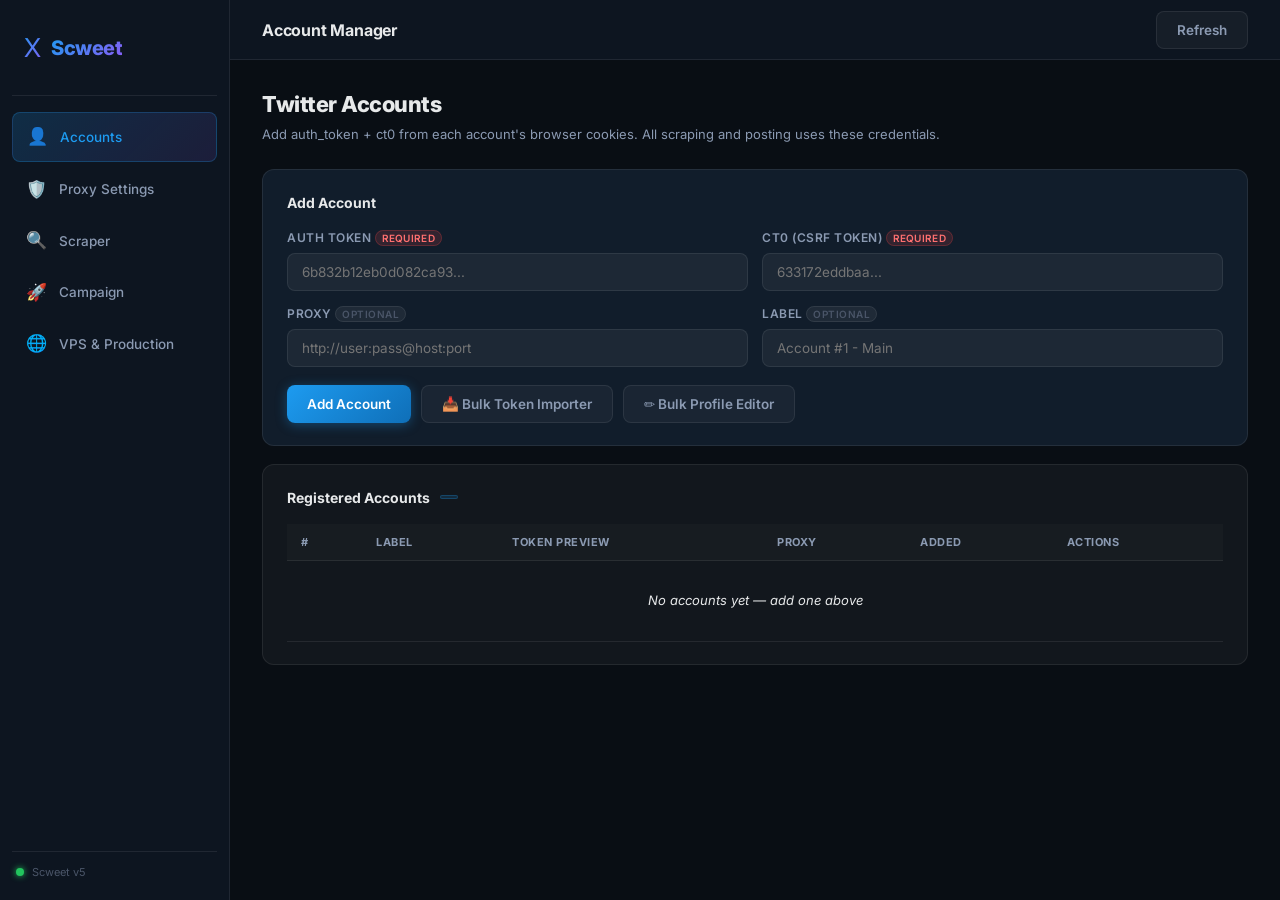
==== dashboard/templates/index.html @ 2660c849 "Add Delete All Jobs button in Recent Scraping Jobs Database card" ====
<!DOCTYPE html>
<html lang="en">

<head>
  <meta charset="UTF-8" />
  <meta name="viewport" content="width=device-width, initial-scale=1.0" />
  <title>Scweet Dashboard</title>
  <meta name="description"
    content="Scweet dashboard for scraping Twitter followers and running automated posting campaigns." />
  <link rel="preconnect" href="https://fonts.googleapis.com" />
  <link href="https://fonts.googleapis.com/css2?family=Inter:wght@300;400;500;600;700;800&display=swap"
    rel="stylesheet" />
  <link rel="stylesheet" href="/static/css/style.css?v=3" />
</head>

<body>

  <!-- SIDEBAR -->
  <nav class="sidebar" id="sidebar">
    <div class="sidebar-logo">
      <span class="logo-icon">X</span>
      <span class="logo-text">Scweet</span>
    </div>
    <ul class="nav-list">
      <li class="nav-item active" data-tab="accounts" onclick="switchTab('accounts',this)">
        <span class="nav-icon">&#128100;</span><span class="nav-label">Accounts</span>
      </li>
      <li class="nav-item" data-tab="proxy" onclick="switchTab('proxy',this)">
        <span class="nav-icon">🛡️</span><span class="nav-label">Proxy Settings</span>
      </li>
      <li class="nav-item" data-tab="scraper" onclick="switchTab('scraper',this)">
        <span class="nav-icon">&#128269;</span><span class="nav-label">Scraper</span>
      </li>
      <li class="nav-item" data-tab="campaign" onclick="switchTab('campaign',this)">
        <span class="nav-icon">&#128640;</span><span class="nav-label">Campaign</span>
      </li>
      <li class="nav-item" data-tab="vps" onclick="switchTab('vps',this)">
        <span class="nav-icon">🌐</span><span class="nav-label">VPS &amp; Production</span>
      </li>
    </ul>
    <div class="sidebar-footer">
      <div class="status-dot"></div>
      <span class="sidebar-version">Scweet v5</span>
    </div>
  </nav>

  <!-- MAIN CONTENT -->
  <main class="main-content">

    <header class="top-bar">
      <div class="top-bar-title" id="tabTitle">Account Manager</div>
      <div class="top-bar-actions">
        <button class="btn btn-ghost" onclick="refreshCurrentTab()">Refresh</button>
      </div>
    </header>

    <!-- ======= TAB: ACCOUNTS ======= -->
    <section class="tab-panel active" id="tab-accounts">
      <div class="panel-header">
        <h2>Twitter Accounts</h2>
        <p class="panel-sub">Add auth_token + ct0 from each account's browser cookies. All scraping and posting uses
          these credentials.</p>
      </div>

      <div class="card card-form">
        <div class="card-title">Add Account</div>
        <div class="form-grid form-grid-2">
          <div class="form-group">
            <label>Auth Token <span class="badge-required">required</span></label>
            <input type="password" id="inp-auth-token" placeholder="6b832b12eb0d082ca93..." autocomplete="off" />
          </div>
          <div class="form-group">
            <label>ct0 (CSRF Token) <span class="badge-required">required</span></label>
            <input type="password" id="inp-ct0" placeholder="633172eddbaa..." autocomplete="off" />
          </div>
          <div class="form-group">
            <label>Proxy <span class="badge-optional">optional</span></label>
            <input type="text" id="inp-proxy" placeholder="http://user:pass@host:port" />
          </div>
          <div class="form-group">
            <label>Label <span class="badge-optional">optional</span></label>
            <input type="text" id="inp-label" placeholder="Account #1 - Main" />
          </div>
        </div>
        <div class="form-actions" style="display:flex;gap:10px;">
          <button class="btn btn-primary" onclick="addAccount()">Add Account</button>
          <button class="btn btn-ghost" onclick="openBulkImportModal()">📥 Bulk Token Importer</button>
          <button class="btn btn-ghost" onclick="openBulkEditModal()">✏️ Bulk Profile Editor</button>
        </div>
      </div>

      <div class="card">
        <div class="card-title">Registered Accounts <span class="counter" id="accounts-count">0</span></div>
        <div class="table-wrap">
          <table class="data-table" id="accounts-table">
            <thead>
              <tr>
                <th>#</th>
                <th>Label</th>
                <th>Token Preview</th>
                <th>Proxy</th>
                <th>Added</th>
                <th>Actions</th>
              </tr>
            </thead>
            <tbody id="accounts-tbody">
              <tr>
                <td colspan="6" class="empty-row">No accounts yet</td>
              </tr>
            </tbody>
          </table>
        </div>
      </div>
    </section>

    <!-- ======= TAB: PROXY SETTINGS ======= -->
    <section class="tab-panel" id="tab-proxy">
      <div class="panel-header">
        <h2>Proxy & BetaSocks Settings</h2>
        <p class="panel-sub">Manage your BetaSocks account credentials, set daily proxy limits, and test proxy
          connectivity.</p>
      </div>

      <div class="card card-form">
        <div class="card-title">🛡️ BetaSocks.com Account Credentials</div>
        <div class="form-grid form-grid-2">
          <div class="form-group">
            <label>BetaSocks Account Email <span class="badge-required">required</span></label>
            <input type="email" id="px-email" placeholder="mentlinda38@gmail.com" />
          </div>
          <div class="form-group">
            <label>BetaSocks Password <span class="badge-required">required</span></label>
            <input type="password" id="px-password" placeholder="••••••••" />
          </div>
          <div class="form-group">
            <label>Daily Max Proxy Fetch Limit</label>
            <input type="number" id="px-daily-limit" value="50" min="1" max="1000" />
            <p class="field-hint">Max fresh proxies allowed to be drawn from BetaSocks per 24 hours.</p>
          </div>
          <div class="form-group">
            <label>Today's Proxy Usage</label>
            <div
              style="font-size:16px;font-weight:700;color:var(--primary);padding:10px;background:var(--bg-tertiary);border-radius:6px;"
              id="px-usage-display">
              Fetched 0 / 50 proxies today
            </div>
          </div>
        </div>
        <div class="form-actions" style="display:flex;gap:10px;flex-wrap:wrap;">
          <button class="btn btn-primary" onclick="saveProxySettings()">💾 Save Settings</button>
          <button class="btn btn-ghost" onclick="testBetaSocksConnection()">⚡ Test BetaSocks Connection</button>
          <button class="btn btn-ghost" onclick="fetchBetaSocksProxiesNow()">🔄 Fetch Fresh USA Proxies</button>
          <button class="btn btn-ghost" style="color:var(--text-muted);" onclick="resetProxyDailyCount()">🔄 Reset Today Counter</button>
        </div>
      </div>
    </section>

    <!-- ======= TAB: SCRAPER ======= -->
    <section class="tab-panel" id="tab-scraper">
      <div class="panel-header">
        <h2>Scraper</h2>
        <p class="panel-sub">Scrape followers, search tweets, or fetch profile timelines. Results are saved as CSV
          files.</p>
      </div>

      <div class="campaign-grid">
        <div class="campaign-col">
          <div class="sub-tabs">
            <button class="sub-tab active" onclick="switchSubTab('scraper','followers',this)">Followers</button>
            <button class="sub-tab" onclick="switchSubTab('scraper','search',this)">Search</button>
            <button class="sub-tab" onclick="switchSubTab('scraper','profile',this)">Profile Timeline</button>
          </div>

          <!-- Followers -->
          <div class="sub-panel active" id="scraper-followers">
            <div class="card card-form">
              <div class="card-title">Followers Scraper</div>
              <div class="form-grid form-grid-2">
                <div class="form-group span-2">
                  <label>Scrape Target Type <span class="badge-required">required</span></label>
                  <select id="f-target-type" onchange="toggleScraperTargetType(this.value)">
                    <option value="followers" selected>👤 Followers of Target Profile(s)</option>
                    <option value="tweet_commenters">💬 Commenters / Replies of a Specific Tweet (URL or ID)</option>
                    <option value="target_tweets_commenters">🔥 Commenters on Target Profile's Recent/Top Tweets</option>
                  </select>
                </div>
                <div class="form-group span-2" id="group-scraper-target-input">
                  <label id="lbl-scraper-target-input">Target Profile(s) <span
                      class="badge-required">required</span></label>
                  <input type="text" id="f-targets" placeholder="elonmusk, OpenAI, nasa (comma-separated)" />
                  <p class="field-hint" id="hint-scraper-target-input">Comma-separated usernames. Streamingly scrapes
                    followers without saving CSV files on disk.</p>
                </div>
                <div class="form-group">
                  <label>Limit</label>
                  <input type="number" id="f-limit" value="100" min="1" max="10000" />
                </div>
                <div class="form-group">
                  <label>Follower Count Range (Consumers vs Influencers)</label>
                  <div style="display:flex;gap:8px;align-items:center;">
                    <input type="number" id="f-min-followers" value="0" min="0" placeholder="Min (0)" />
                    <span>to</span>
                    <input type="number" id="f-max-followers" value="1000" min="0" placeholder="Max (1000)" />
                  </div>
                  <p class="field-hint">Defaults: 0 to 1,000 followers (filters out influencers &amp; celebrities)</p>
                </div>
                <div class="form-group span-2">
                  <label>Target Country Filter <span class="badge-optional">optional</span></label>
                  <select id="f-country" onchange="addCountryChip('f')">
                    <option value="" selected>➕ Select a Country to add to filter...</option>
                    <option value="Australia">🇦🇺 Australia</option>
                    <option value="Belgium">🇧🇪 Belgium</option>
                    <option value="Canada">🇨🇦 Canada</option>
                    <option value="Finland">🇫🇮 Finland</option>
                    <option value="France">🇫🇷 France</option>
                    <option value="Germany">🇩🇪 Germany</option>
                    <option value="Netherlands">🇳🇱 Netherlands</option>
                    <option value="New Zealand">🇳🇿 New Zealand</option>
                    <option value="Norway">🇳🇴 Norway</option>
                    <option value="United Kingdom">🇬🇧 United Kingdom</option>
                    <option value="United States">🇺🇸 United States</option>
                  </select>
                  <div style="display:flex;gap:6px;margin-top:8px;">
                    <input type="text" id="f-custom-country" placeholder="Or type a specific target country (e.g. Canada, Germany, Japan)..."
                      style="flex:1;font-size:13px;" onkeydown="if(event.key==='Enter'){event.preventDefault();addCustomCountryChip('f');}" />
                    <button type="button" class="btn btn-sm btn-secondary" onclick="addCustomCountryChip('f')" style="white-space:nowrap;padding:6px 12px;font-size:12px;">+ Add Country</button>
                  </div>
                  <div id="f-country-tags" class="country-tags-container"
                    style="display:flex;flex-wrap:wrap;gap:6px;margin-top:8px;"></div>
                  <p class="field-hint">Choose from the dropdown or type custom countries above. Click ✕ on any country badge to remove it. Leave empty for All Countries.</p>
                </div>
                <div class="form-group span-2">
                  <div style="display:flex;justify-content:space-between;align-items:center;margin-bottom:6px;">
                    <label style="margin:0;">Accounts to use <span id="f-accounts-badge"
                        style="font-size:12px;font-weight:600;margin-left:6px;"></span></label>
                    <div style="display:flex;gap:6px;">
                      <button type="button" class="btn btn-sm btn-ghost" style="padding:2px 8px;font-size:11px;"
                        onclick="selectAllAccounts('f-accounts', true)">Select All</button>
                      <button type="button" class="btn btn-sm btn-ghost" style="padding:2px 8px;font-size:11px;"
                        onclick="selectAllAccounts('f-accounts', false)">Deselect All</button>
                    </div>
                  </div>
                  <select id="f-accounts" multiple class="multi-select"></select>
                </div>
              </div>
              <div class="form-actions">
                <button class="btn btn-primary" onclick="startScrape('followers')">Start Scraping</button>
              </div>
            </div>
          </div>

          <!-- Search -->
          <div class="sub-panel" id="scraper-search">
            <div class="card card-form">
              <div class="card-title">Tweet Search</div>
              <div class="form-grid form-grid-2">
                <div class="form-group span-2">
                  <label>Search Query</label>
                  <input type="text" id="s-query" placeholder="bitcoin crypto OR ethereum..." />
                </div>
                <div class="form-group">
                  <label>From Users</label>
                  <input type="text" id="s-from-users" placeholder="elonmusk, OpenAI" />
                </div>
                <div class="form-group">
                  <label>Language</label>
                  <input type="text" id="s-lang" placeholder="en" />
                </div>
                <div class="form-group">
                  <label>Since (YYYY-MM-DD)</label>
                  <input type="date" id="s-since" />
                </div>
                <div class="form-group">
                  <label>Until (YYYY-MM-DD)</label>
                  <input type="date" id="s-until" />
                </div>
                <div class="form-group">
                  <label>Min Likes</label>
                  <input type="number" id="s-min-likes" placeholder="0" min="0" />
                </div>
                <div class="form-group">
                  <label>Min Retweets</label>
                  <input type="number" id="s-min-rt" placeholder="0" min="0" />
                </div>
                <div class="form-group">
                  <label>Display Type</label>
                  <select id="s-display">
                    <option value="Top">Top</option>
                    <option value="Latest">Latest</option>
                  </select>
                </div>
                <div class="form-group">
                  <label>Limit</label>
                  <input type="number" id="s-limit" value="100" min="1" max="5000" />
                </div>
                <div class="form-group">
                  <label>Has Images</label>
                  <select id="s-has-images">
                    <option value="">Any</option>
                    <option value="true">Yes</option>
                  </select>
                </div>
                <div class="form-group">
                  <div style="display:flex;justify-content:space-between;align-items:center;margin-bottom:6px;">
                    <label style="margin:0;">Accounts to use <span id="s-accounts-badge"
                        style="font-size:12px;font-weight:600;margin-left:6px;"></span></label>
                    <div style="display:flex;gap:6px;">
                      <button type="button" class="btn btn-sm btn-ghost" style="padding:2px 8px;font-size:11px;"
                        onclick="selectAllAccounts('s-accounts', true)">Select All</button>
                      <button type="button" class="btn btn-sm btn-ghost" style="padding:2px 8px;font-size:11px;"
                        onclick="selectAllAccounts('s-accounts', false)">Deselect All</button>
                    </div>
                  </div>
                  <select id="s-accounts" multiple class="multi-select"></select>
                </div>
              </div>
              <div class="form-actions">
                <button class="btn btn-primary" onclick="startScrape('search')">Start Search</button>
              </div>
            </div>
          </div>

          <!-- Profile Timeline -->
          <div class="sub-panel" id="scraper-profile">
            <div class="card card-form">
              <div class="card-title">Profile Timeline</div>
              <div class="form-grid form-grid-2">
                <div class="form-group span-2">
                  <label>Profiles <span class="badge-required">required</span></label>
                  <input type="text" id="p-targets" placeholder="elonmusk, OpenAI" />
                </div>
                <div class="form-group">
                  <label>Limit</label>
                  <input type="number" id="p-limit" value="100" min="1" />
                </div>
                <div class="form-group span-2">
                  <div style="display:flex;justify-content:space-between;align-items:center;margin-bottom:6px;">
                    <label style="margin:0;">Accounts to use <span id="p-accounts-badge"
                        style="font-size:12px;font-weight:600;margin-left:6px;"></span></label>
                    <div style="display:flex;gap:6px;">
                      <button type="button" class="btn btn-sm btn-ghost" style="padding:2px 8px;font-size:11px;"
                        onclick="selectAllAccounts('p-accounts', true)">Select All</button>
                      <button type="button" class="btn btn-sm btn-ghost" style="padding:2px 8px;font-size:11px;"
                        onclick="selectAllAccounts('p-accounts', false)">Deselect All</button>
                    </div>
                  </div>
                  <select id="p-accounts" multiple class="multi-select"></select>
                </div>
              </div>
              <div class="form-actions">
                <button class="btn btn-primary" onclick="startScrape('profile')">Fetch Tweets</button>
              </div>
            </div>
          </div>
        </div>

        <!-- Right Column: Live Scraping Feed -->
        <div class="campaign-col" style="display:flex;flex-direction:column;gap:16px;">
          <div class="card card-live" id="card-scraper-live">
            <div class="card-title">Live Scraping Feed
              <span class="campaign-status-pill" id="scraper-status-pill" data-s="idle">idle</span>
            </div>
            <div class="campaign-stats">
              <div class="stat-box"><div class="stat-num" id="stat-scrape-count">--</div><div class="stat-label">Items Scraped</div></div>
              <div class="stat-box"><div class="stat-num" id="stat-scrape-matched">--</div><div class="stat-label">Matched / Filtered</div></div>
              <div class="stat-box"><div class="stat-num" id="stat-scrape-type" style="font-size:16px;line-height:26px;">--</div><div class="stat-label">Scraper Mode</div></div>
            </div>
            <div class="log-panel" id="scraper-live-log" style="min-height:240px;max-height:420px;">
              <div class="log-entry log-info">No active scraping job running. Configure parameters on the left and click "Start Scraping" to monitor live scraping logs.</div>
            </div>
            <div class="form-actions" style="margin-top:12px;gap:8px;display:flex;flex-wrap:wrap;">
              <button class="btn btn-ghost" onclick="copyScraperLogs()">📋 Copy Logs</button>
              <button class="btn btn-primary" id="scraper-download-btn" style="display:none;" onclick="downloadJob()">⬇ Download CSV</button>
              <button class="btn btn-ghost" onclick="clearScraperFeed()">🗑 Clear Feed</button>
            </div>
          </div>
        </div>
      </div><!-- /campaign-grid -->

      <!-- Recent Scraping Jobs Database -->
      <div class="card" style="margin-top:24px;">
        <div style="display:flex;justify-content:space-between;align-items:center;margin-bottom:16px;">
          <div>
            <div class="card-title" style="margin:0;">📊 Recent Scraping Jobs Database</div>
            <p class="field-hint" style="margin-top:4px;">All completed and active scraping jobs. Download CSV results directly or inspect logs.</p>
          </div>
          <div style="display:flex;gap:8px;align-items:center;">
            <button class="btn btn-sm btn-ghost" onclick="loadScraperJobsTable()">🔄 Refresh</button>
            <button class="btn btn-sm btn-danger" onclick="deleteAllJobs()">🗑️ Delete All Jobs</button>
          </div>
        </div>
        <div class="table-wrap">
          <table class="data-table" id="scraper-jobs-table">
            <thead>
              <tr>
                <th>#</th>
                <th>Job Type</th>
                <th>Status</th>
                <th>Target / Query</th>
                <th>Result CSV File</th>
                <th>Created</th>
                <th>Actions</th>
              </tr>
            </thead>
            <tbody id="scraper-jobs-tbody">
              <tr>
                <td colspan="7" class="empty-row">Loading scraping jobs...</td>
              </tr>
            </tbody>
          </table>
        </div>
      </div>
    </section>

    <!-- ======= TAB: CAMPAIGN ======= -->
    <section class="tab-panel" id="tab-campaign">
      <div class="panel-header">
        <h2>Post Campaign</h2>
        <p class="panel-sub">Configure auto-posting: post with a Twitter List (with dynamic image banner) OR a Normal
          Post (with uploaded image media).</p>
      </div>

      <div class="campaign-grid">
        <div class="campaign-col">

          <!-- STEP 1: Tweet card template -->
          <div class="card card-step" id="step-1-card-container">
            <div class="step-badge">1</div>
            <div class="card-title">Tweet Card Image Template</div>
            <p class="card-desc">Enter the tweet details below. The image is generated locally (no internet needed) and
              used as the list banner or post attachment.</p>
            <div class="form-grid form-grid-2">
              <div class="form-group">
                <label>Display Name <span class="badge-required">required for Card</span></label>
                <input type="text" id="c-display-name" placeholder="Elon Musk" />
              </div>
              <div class="form-group">
                <label>Username <span class="badge-required">required for Card</span></label>
                <div class="input-row">
                  <span class="input-prefix">@</span>
                  <input type="text" id="c-username" placeholder="elonmusk" />
                </div>
              </div>
              <div class="form-group span-2">
                <label>Profile Picture (Avatar Image) <span class="badge-optional">optional</span></label>
                <input type="file" id="c-avatar-file" accept="image/*" />
                <p class="field-hint">Upload an avatar picture (e.g. rocket image for Elon Musk). If blank, an initial
                  letter icon is used.</p>
              </div>
              <div class="form-group span-2">
                <label>Tweet Body Text <span class="badge-required">required for Card</span></label>
                <textarea id="c-body-text" rows="3"
                  placeholder="Hello {taggings}, SpaceX has committed to using Nvidia GPUs exclusively because they are the best"></textarea>
                <p class="field-hint">Use <code>{taggings}</code> to place the tagged handles inside the card image
                  text.</p>
              </div>
              <div class="form-group">
                <label>Timestamp <span class="badge-optional">optional</span></label>
                <input type="text" id="c-timestamp" placeholder="3:51 PM - 8/4/26" />
              </div>
              <div class="form-group">
                <label>Verified Badge</label>
                <select id="c-verified">
                  <option value="true">Yes (blue checkmark)</option>
                  <option value="false">No</option>
                </select>
              </div>
              <div class="form-group">
                <label>Likes <span class="badge-optional">optional</span></label>
                <input type="text" id="c-likes" placeholder="54K" />
              </div>
              <div class="form-group">
                <label>Retweets <span class="badge-optional">optional</span></label>
                <input type="text" id="c-retweets" placeholder="4.2K" />
              </div>
              <div class="form-group">
                <label>Replies <span class="badge-optional">optional</span></label>
                <input type="text" id="c-replies" placeholder="2.8K" />
              </div>
              <div class="form-group">
                <label>Views <span class="badge-optional">optional</span></label>
                <input type="text" id="c-views" placeholder="3M" />
              </div>
            </div>
            <div class="form-actions">
              <button class="btn btn-secondary" onclick="generateCardImage()">Preview Card</button>
            </div>
            <div id="image-preview-wrap" style="display:none;margin-top:16px;">
              <img id="image-preview" class="image-preview-img" src="" alt="Tweet card preview" />
            </div>
          </div>

          <!-- STEP 2: Campaign Posting Mode & List/Normal Media Settings -->
          <div class="card card-step">
            <div class="step-badge">2</div>
            <div class="card-title">Campaign Type &amp; Media Settings</div>
            <div class="form-grid form-grid-2">
              <div class="form-group span-2">
                <label>Campaign Posting Mode &amp; Image Strategy <span class="badge-required">required</span></label>
                <select id="c-posting-mode" onchange="togglePostingMode(this.value)">
                  <option value="list_card" selected>📋 List Post — Update List Profile Picture with Generated Image per
                    post (integrates {taggings})</option>
                  <option value="normal_card">🖼 Normal Post — Attach Generated Card Image per post (integrates
                    {taggings}, no Twitter List)</option>
                  <option value="normal_custom">🖼 Normal Post — Attach Uploaded Custom Image (uploaded file below, no
                    Twitter List)</option>
                  <option value="normal_text">📝 Normal Post — Text Only (direct tweet, no image, no Twitter List)
                  </option>
                </select>
              </div>

              <div class="form-group span-2" id="group-normal-image" style="display:none;">
                <label>Normal Post Media Image <span class="badge-optional">optional</span></label>
                <input type="file" id="c-normal-media-file" accept="image/*" />
                <p class="field-hint">Upload an image file to attach directly to normal posts when mode is set to Custom
                  Image.</p>
              </div>

              <div class="form-group span-2 group-list-field">
                <label>List Name</label>
                <input type="text" id="c-list-name" value="Official Notice" maxlength="25" />
              </div>
              <div class="form-group span-2 group-list-field">
                <label>List Description</label>
                <input type="text" id="c-list-desc" placeholder="Official announcements" maxlength="100" />
              </div>
            </div>
          </div>

          <!-- STEP 3: Posting message -->
          <div class="card card-step">
            <div class="step-badge">3</div>
            <div class="card-title">Post Message Template</div>
            <p class="card-desc">Use <code>{taggings}</code> where the tagged handles appear. In List mode, the list URL
              is appended automatically.</p>
            <div class="form-grid form-grid-1">
              <div class="form-group">
                <label>Tweet Template <span class="badge-required">required</span></label>
                <textarea id="c-post-template" rows="3"
                  placeholder="Hello {taggings}, you have been selected. Visit xcoin.com to receive your exclusive access."></textarea>
                <div class="char-counter" id="template-counter">0 / 240</div>
              </div>
              <div class="form-group">
                <label>Tags per Post (1-5)</label>
                <input type="range" id="c-tags-per-post" min="1" max="5" value="3"
                  oninput="document.getElementById('tags-per-post-val').textContent=this.value" />
                <span class="range-val" id="tags-per-post-val">3</span>
              </div>
            </div>
          </div>

          <!-- STEP 4: Timing -->
          <div class="card card-step">
            <div class="step-badge">4</div>
            <div class="card-title">Posting Interval (Safety)</div>
            <p class="card-desc">Random delay between posts to minimise ban risk. Recommended: 8-20 min.</p>
            <div class="form-grid form-grid-2">
              <div class="form-group">
                <label>Min Delay (minutes)</label>
                <input type="number" id="c-min-delay" value="8" min="2" max="60" />
              </div>
              <div class="form-group">
                <label>Max Delay (minutes)</label>
                <input type="number" id="c-max-delay" value="20" min="5" max="120" />
              </div>
              <div class="form-group">
                <label>Max Posts / Account / Day</label>
                <input type="number" id="c-max-posts" value="30" min="1" max="100" />
              </div>
              <div class="form-group">
                <label>Account Cooldown Duration (minutes)</label>
                <input type="number" id="c-cooldown-mins" value="30" min="1" max="1440" />
                <p class="field-hint">Pause time for an account before retrying if a post fails (default: 30 mins)</p>
              </div>
            </div>
          </div>

          <!-- STEP 5: Accounts + Source Profiles -->
          <div class="card card-step">
            <div class="step-badge">5</div>
            <div class="card-title">Accounts &amp; Target Selection</div>
            <div class="form-grid form-grid-1">
              <div class="form-group">
                <div style="display:flex;justify-content:space-between;align-items:center;margin-bottom:6px;">
                  <label style="margin:0;">Posting Accounts <span class="badge-required">required</span> <span
                      id="c-accounts-badge" style="font-size:12px;font-weight:600;margin-left:6px;"></span></label>
                  <div style="display:flex;gap:6px;">
                    <button type="button" class="btn btn-sm btn-ghost" style="padding:2px 8px;font-size:11px;"
                      onclick="selectAllAccounts('c-accounts', true)">Select All</button>
                    <button type="button" class="btn btn-sm btn-ghost" style="padding:2px 8px;font-size:11px;"
                      onclick="selectAllAccounts('c-accounts', false)">Deselect All</button>
                  </div>
                </div>
                <select id="c-accounts" multiple class="multi-select"></select>
                <p class="field-hint">Click "Select All" above or hold Ctrl/Cmd to choose multiple accounts. All
                  selected accounts post in each round before the interval delay.</p>
              </div>
              <div class="form-group">
                <label>Target Type <span class="badge-required">required</span></label>
                <select id="c-target-type" onchange="toggleTargetType(this.value)">
                  <option value="followers" selected>👤 Followers of Profile(s)</option>
                  <option value="tweet_commenters">💬 Commenters / Replies of a Specific Tweet (URL or ID)</option>
                  <option value="target_tweets_commenters">🔥 Commenters on Target Profile's Recent/Top Tweets</option>
                  <option value="csv_list">📁 Upload CSV of Handles (No scraping, direct tagging)</option>
                </select>
              </div>
              <div class="form-group" id="group-target-input">
                <label id="lbl-target-input">Source Profiles to Scrape From <span
                    class="badge-required">required</span></label>
                <input type="text" id="c-source-profiles" placeholder="elonmusk, OpenAI, nasa" />
                <p class="field-hint" id="hint-target-input">Comma-separated usernames. Streamingly scrapes followers
                  without saving CSV files on disk.</p>
              </div>
              <div class="form-group" id="group-c-csv-upload" style="display:none;">
                <label>Upload Handles CSV <span class="badge-required">required</span></label>
                <div class="dropzone" id="c-csv-dropzone" onclick="document.getElementById('c-csv-file').click()">
                  <div class="dropzone-icon">📁</div>
                  <div class="dropzone-title">Drop your CSV file here or click to browse</div>
                  <div class="dropzone-sub">Accepts CSV with username, user_screen_name, or handle column</div>
                </div>
                <input type="file" id="c-csv-file" accept=".csv" style="display:none;" onchange="handleCsvUpload(event, 'c')">
                <div id="c-csv-status" style="margin-top:8px;font-size:12px;font-weight:600;display:none;"></div>
              </div>
              <div class="form-group" id="group-c-follower-range">
                <label>Follower Count Range (Target Consumers)</label>
                <div style="display:flex;gap:8px;align-items:center;">
                  <input type="number" id="c-min-followers" value="0" min="0" placeholder="Min (0)" />
                  <span>to</span>
                  <input type="number" id="c-max-followers" value="1000" min="0" placeholder="Max (1000)" />
                </div>
                <p class="field-hint">Defaults: 0 to 1,000 followers (filters out influencers & celebrities)</p>
              </div>
              <div class="form-group span-2" id="group-c-country-filter">
                <label>Target Country Filter <span class="badge-optional">optional</span></label>
                <select id="c-country" onchange="addCountryChip('c')">
                  <option value="" selected>➕ Select a Country to add to filter...</option>
                  <option value="Afghanistan">🇦🇫 Afghanistan</option>
                  <option value="Albania">🇦🇱 Albania</option>
                  <option value="Algeria">🇩🇿 Algeria</option>
                  <option value="Andorra">🇦🇩 Andorra</option>
                  <option value="Angola">🇦🇴 Angola</option>
                  <option value="Antigua and Barbuda">🇦🇬 Antigua and Barbuda</option>
                  <option value="Argentina">🇦🇷 Argentina</option>
                  <option value="Armenia">🇦🇲 Armenia</option>
                  <option value="Australia">🇦🇺 Australia</option>
                  <option value="Austria">🇦🇹 Austria</option>
                  <option value="Azerbaijan">🇦🇿 Azerbaijan</option>
                  <option value="Bahamas">🇧🇸 Bahamas</option>
                  <option value="Bahrain">🇧🇭 Bahrain</option>
                  <option value="Bangladesh">🇧🇩 Bangladesh</option>
                  <option value="Barbados">🇧🇧 Barbados</option>
                  <option value="Belarus">🇧🇾 Belarus</option>
                  <option value="Belgium">🇧🇪 Belgium</option>
                  <option value="Belize">🇧🇿 Belize</option>
                  <option value="Benin">🇧🇯 Benin</option>
                  <option value="Bhutan">🇧🇹 Bhutan</option>
                  <option value="Bolivia">🇧🇴 Bolivia</option>
                  <option value="Bosnia and Herzegovina">🇧🇦 Bosnia and Herzegovina</option>
                  <option value="Botswana">🇧🇼 Botswana</option>
                  <option value="Brazil">🇧🇷 Brazil</option>
                  <option value="Brunei">🇧🇳 Brunei</option>
                  <option value="Bulgaria">🇧🇬 Bulgaria</option>
                  <option value="Burkina Faso">🇧🇫 Burkina Faso</option>
                  <option value="Burundi">🇧🇮 Burundi</option>
                  <option value="Cabo Verde">🇨🇻 Cabo Verde</option>
                  <option value="Cambodia">🇰🇭 Cambodia</option>
                  <option value="Cameroon">🇨🇲 Cameroon</option>
                  <option value="Canada">🇨🇦 Canada</option>
                  <option value="Central African Republic">🇨🇫 Central African Republic</option>
                  <option value="Chad">🇹🇩 Chad</option>
                  <option value="Chile">🇨🇱 Chile</option>
                  <option value="China">🇨🇳 China</option>
                  <option value="Colombia">🇨🇴 Colombia</option>
                  <option value="Comoros">🇰🇲 Comoros</option>
                  <option value="Congo">🇨🇬 Congo</option>
                  <option value="Costa Rica">🇨🇷 Costa Rica</option>
                  <option value="Croatia">🇭🇷 Croatia</option>
                  <option value="Cuba">🇨🇺 Cuba</option>
                  <option value="Cyprus">🇨🇾 Cyprus</option>
                  <option value="Czech Republic">🇨🇿 Czech Republic</option>
                  <option value="Denmark">🇩🇰 Denmark</option>
                  <option value="Djibouti">🇩🇯 Djibouti</option>
                  <option value="Dominican Republic">🇩🇴 Dominican Republic</option>
                  <option value="Ecuador">🇪🇨 Ecuador</option>
                  <option value="Egypt">🇪🇬 Egypt</option>
                  <option value="El Salvador">🇸🇻 El Salvador</option>
                  <option value="Equatorial Guinea">🇬🇶 Equatorial Guinea</option>
                  <option value="Eritrea">🇪🇷 Eritrea</option>
                  <option value="Estonia">🇪🇪 Estonia</option>
                  <option value="Eswatini">🇸🇿 Eswatini</option>
                  <option value="Ethiopia">🇪🇹 Ethiopia</option>
                  <option value="Fiji">🇫🇯 Fiji</option>
                  <option value="Finland">🇫🇮 Finland</option>
                  <option value="France">🇫🇷 France</option>
                  <option value="Gabon">🇬🇦 Gabon</option>
                  <option value="Gambia">🇬🇲 Gambia</option>
                  <option value="Georgia">🇬🇪 Georgia</option>
                  <option value="Germany">🇩🇪 Germany</option>
                  <option value="Ghana">🇬🇭 Ghana</option>
                  <option value="Greece">🇬🇷 Greece</option>
                  <option value="Guatemala">🇬🇹 Guatemala</option>
                  <option value="Guinea">🇬🇳 Guinea</option>
                  <option value="Guinea-Bissau">🇬🇼 Guinea-Bissau</option>
                  <option value="Guyana">🇬🇾 Guyana</option>
                  <option value="Haiti">🇭🇹 Haiti</option>
                  <option value="Honduras">🇭🇳 Honduras</option>
                  <option value="Hungary">🇭🇺 Hungary</option>
                  <option value="Iceland">🇮🇸 Iceland</option>
                  <option value="India">🇮🇳 India</option>
                  <option value="Indonesia">🇮🇩 Indonesia</option>
                  <option value="Iran">🇮🇷 Iran</option>
                  <option value="Iraq">🇮🇶 Iraq</option>
                  <option value="Ireland">🇮🇪 Ireland</option>
                  <option value="Israel">🇮🇱 Israel</option>
                  <option value="Italy">🇮🇹 Italy</option>
                  <option value="Jamaica">🇯🇲 Jamaica</option>
                  <option value="Japan">🇯🇵 Japan</option>
                  <option value="Jordan">🇯🇴 Jordan</option>
                  <option value="Kazakhstan">🇰🇿 Kazakhstan</option>
                  <option value="Kenya">🇰🇪 Kenya</option>
                  <option value="Kuwait">🇰🇼 Kuwait</option>
                  <option value="Kyrgyzstan">🇰🇬 Kyrgyzstan</option>
                  <option value="Laos">🇱🇦 Laos</option>
                  <option value="Latvia">🇱🇻 Latvia</option>
                  <option value="Lebanon">🇱🇧 Lebanon</option>
                  <option value="Lesotho">🇱🇸 Lesotho</option>
                  <option value="Liberia">🇱🇷 Liberia</option>
                  <option value="Libya">🇱🇾 Libya</option>
                  <option value="Liechtenstein">🇱🇮 Liechtenstein</option>
                  <option value="Lithuania">🇱🇹 Lithuania</option>
                  <option value="Luxembourg">🇱🇺 Luxembourg</option>
                  <option value="Madagascar">🇲🇬 Madagascar</option>
                  <option value="Malawi">🇲🇼 Malawi</option>
                  <option value="Malaysia">🇲🇾 Malaysia</option>
                  <option value="Maldives">🇲🇻 Maldives</option>
                  <option value="Mali">🇲🇱 Mali</option>
                  <option value="Malta">🇲🇹 Malta</option>
                  <option value="Mauritania">🇲🇷 Mauritania</option>
                  <option value="Mauritius">🇲🇺 Mauritius</option>
                  <option value="Mexico">🇲🇽 Mexico</option>
                  <option value="Moldova">🇲🇩 Moldova</option>
                  <option value="Monaco">🇲🇨 Monaco</option>
                  <option value="Mongolia">🇲🇳 Mongolia</option>
                  <option value="Montenegro">🇲🇪 Montenegro</option>
                  <option value="Morocco">🇲🇦 Morocco</option>
                  <option value="Mozambique">🇲🇿 Mozambique</option>
                  <option value="Myanmar">🇲🇲 Myanmar</option>
                  <option value="Namibia">🇳🇦 Namibia</option>
                  <option value="Nepal">🇳🇵 Nepal</option>
                  <option value="Netherlands">🇳🇱 Netherlands</option>
                  <option value="New Zealand">🇳🇿 New Zealand</option>
                  <option value="Nicaragua">🇳🇮 Nicaragua</option>
                  <option value="Niger">🇳🇪 Niger</option>
                  <option value="Nigeria">🇳🇬 Nigeria</option>
                  <option value="North Korea">🇰🇵 North Korea</option>
                  <option value="North Macedonia">🇲🇰 North Macedonia</option>
                  <option value="Norway">🇳🇴 Norway</option>
                  <option value="Oman">🇴🇲 Oman</option>
                  <option value="Pakistan">🇵🇰 Pakistan</option>
                  <option value="Panama">🇵🇦 Panama</option>
                  <option value="Papua New Guinea">🇵🇬 Papua New Guinea</option>
                  <option value="Paraguay">🇵🇾 Paraguay</option>
                  <option value="Peru">🇵🇪 Peru</option>
                  <option value="Philippines">🇵🇭 Philippines</option>
                  <option value="Poland">🇵🇱 Poland</option>
                  <option value="Portugal">🇵🇹 Portugal</option>
                  <option value="Qatar">🇶🇦 Qatar</option>
                  <option value="Romania">🇷🇴 Romania</option>
                  <option value="Russia">🇷🇺 Russia</option>
                  <option value="Rwanda">🇷🇼 Rwanda</option>
                  <option value="Saudi Arabia">🇸🇦 Saudi Arabia</option>
                  <option value="Senegal">🇸🇳 Senegal</option>
                  <option value="Serbia">🇷🇸 Serbia</option>
                  <option value="Sierra Leone">🇸🇱 Sierra Leone</option>
                  <option value="Singapore">🇸🇬 Singapore</option>
                  <option value="Slovakia">🇸🇰 Slovakia</option>
                  <option value="Slovenia">🇸🇮 Slovenia</option>
                  <option value="Somalia">🇸🇴 Somalia</option>
                  <option value="South Africa">🇿🇦 South Africa</option>
                  <option value="South Korea">🇰🇷 South Korea</option>
                  <option value="South Sudan">🇸🇸 South Sudan</option>
                  <option value="Spain">🇪🇸 Spain</option>
                  <option value="Sri Lanka">🇱🇰 Sri Lanka</option>
                  <option value="Sudan">🇸🇩 Sudan</option>
                  <option value="Suriname">🇸🇷 Suriname</option>
                  <option value="Sweden">🇸🇪 Sweden</option>
                  <option value="Switzerland">🇨🇭 Switzerland</option>
                  <option value="Syria">🇸🇾 Syria</option>
                  <option value="Taiwan">🇹🇼 Taiwan</option>
                  <option value="Tajikistan">🇹🇯 Tajikistan</option>
                  <option value="Tanzania">🇹🇿 Tanzania</option>
                  <option value="Thailand">🇹🇭 Thailand</option>
                  <option value="Timor-Leste">🇹🇱 Timor-Leste</option>
                  <option value="Togo">🇹🇬 Togo</option>
                  <option value="Trinidad and Tobago">🇹🇹 Trinidad and Tobago</option>
                  <option value="Tunisia">🇹🇳 Tunisia</option>
                  <option value="Turkey">🇹🇷 Turkey</option>
                  <option value="Turkmenistan">🇹🇲 Turkmenistan</option>
                  <option value="Uganda">🇺🇬 Uganda</option>
                  <option value="Ukraine">🇺🇦 Ukraine</option>
                  <option value="United Arab Emirates">🇦🇪 United Arab Emirates</option>
                  <option value="United Kingdom">🇬🇧 United Kingdom</option>
                  <option value="United States">🇺🇸 United States</option>
                  <option value="Uruguay">🇺🇾 Uruguay</option>
                  <option value="Uzbekistan">🇺🇿 Uzbekistan</option>
                  <option value="Venezuela">🇻🇪 Venezuela</option>
                  <option value="Vietnam">🇻🇳 Vietnam</option>
                  <option value="Yemen">🇾🇪 Yemen</option>
                  <option value="Zambia">🇿🇲 Zambia</option>
                  <option value="Zimbabwe">🇿🇼 Zimbabwe</option>
                </select>
                <div style="display:flex;gap:6px;margin-top:8px;">
                  <input type="text" id="c-custom-country" placeholder="Or type a specific target country (e.g. Canada, Germany, Japan)..."
                    style="flex:1;font-size:13px;" onkeydown="if(event.key==='Enter'){event.preventDefault();addCustomCountryChip('c');}" />
                  <button type="button" class="btn btn-sm btn-secondary" onclick="addCustomCountryChip('c')" style="white-space:nowrap;padding:6px 12px;font-size:12px;">+ Add Country</button>
                </div>
                <div id="c-country-tags" class="country-tags-container"
                  style="display:flex;flex-wrap:wrap;gap:6px;margin-top:8px;"></div>
                <p class="field-hint">Choose from the dropdown or type custom countries above. Click ✕ on any country badge to remove it. Leave empty for All Countries.</p>
              </div>
              <div class="form-group">
                <label>Campaign Execution Mode <span class="badge-required">required</span></label>
                <select id="c-execution-mode">
                  <option value="vps" selected>🌐 24/7 Cloud Engine (Cloud execution — PC can be closed/turned off)
                  </option>
                </select>
                <p class="field-hint">Campaigns run continuously on the cloud server 24/7 so you can close your browser
                  or laptop and rest.</p>
              </div>
              <div class="form-group">
                <label>Campaign Name</label>
                <input type="text" id="c-name" placeholder="Campaign #1" />
              </div>
            </div>
            <div class="form-actions">
              <button class="btn btn-success" onclick="startCampaign()">Launch Campaign</button>
            </div>
          </div>

        </div><!-- /campaign-col -->

        <!-- Right column: Dynamic Live Feed Cards Stack (Max 3 active) -->
        <div class="campaign-col" id="live-campaign-feeds-col" style="display:flex;flex-direction:column;gap:16px;">
          <!-- Dynamically rendered active campaign feed cards -->
        </div><!-- /campaign-col -->

      </div><!-- /campaign-grid -->

      <!-- Standalone Campaign Tag Database Section -->
      <div class="card" style="margin-top:24px;">
        <div class="card-title">📊 Campaign Tag Database</div>
        <p class="card-desc" style="font-size:13px;color:var(--text-3);margin:0 0 12px;">Each campaign tracks which
          users it has already tagged so they are never tagged again. You can clear this history to restart tagging from
          scratch or delete campaigns.</p>
        <div id="campaign-db-list"></div>
      </div>
    </section>

    <!-- ======= TAB: VPS & PRODUCTION ======= -->
    <section class="tab-panel" id="tab-vps">
      <div class="panel-header">
        <h2>VPS &amp; Production Deployment</h2>
        <p class="panel-sub">Run campaigns 24/7 in the cloud without keeping your local PC open, and prepare your app
          for production with a custom domain.</p>
      </div>

      <!-- Node Status Card -->
      <div class="card card-form">
        <div class="card-title">🌐 Server Node &amp; Health Monitor</div>
        <div class="form-grid form-grid-2" id="vps-node-details">
          <div class="form-group">
            <label>Node Environment</label>
            <input type="text" id="vps-node-type" readonly value="Loading..." />
          </div>
          <div class="form-group">
            <label>Database Backend</label>
            <input type="text" id="vps-db-backend" readonly value="Loading..." />
          </div>
          <div class="form-group">
            <label>Server Hostname</label>
            <input type="text" id="vps-hostname" readonly value="Loading..." />
          </div>
          <div class="form-group">
            <label>Operating System</label>
            <input type="text" id="vps-os" readonly value="Loading..." />
          </div>
          <div class="form-group">
            <label>Python Environment</label>
            <input type="text" id="vps-python" readonly value="Loading..." />
          </div>
          <div class="form-group">
            <label>Active Background Campaigns</label>
            <input type="text" id="vps-active-camps" readonly value="0" />
          </div>
        </div>
        <div class="form-actions" style="margin-top:12px;">
          <button class="btn btn-primary" onclick="loadVpsStatus()">↺ Refresh Server Status</button>
        </div>
    </section>

  </main>

  <!-- EDIT ACCOUNT MODAL -->
  <div id="editAccountModal" class="modal-backdrop"
    style="display:none;position:fixed;top:0;left:0;width:100%;height:100%;background:rgba(0,0,0,0.7);z-index:9999;overflow-y:auto;padding:20px;">
    <div class="modal-content card"
      style="max-width:550px;margin:50px auto;background:var(--bg-card);border:1px solid var(--border);border-radius:12px;padding:24px;">
      <div
        style="display:flex;justify-content:space-between;align-items:center;margin-bottom:16px;border-bottom:1px solid var(--border);padding-bottom:12px;">
        <h3 style="margin:0;">✏️ Edit Account Credentials &amp; Proxy</h3>
        <button class="btn btn-sm btn-ghost" onclick="closeEditAccountModal()" style="font-size:16px;">✕</button>
      </div>
      <input type="hidden" id="edit-acc-id" />
      <div class="form-grid form-grid-2">
        <div class="form-group span-2">
          <label>Account Label <span class="badge-optional">optional</span></label>
          <input type="text" id="edit-acc-label" placeholder="Account #1 - Main" />
        </div>
        <div class="form-group span-2">
          <label>Auth Token <span class="badge-required">required</span></label>
          <input type="password" id="edit-acc-auth-token" placeholder="6b832b12eb0d082ca93..." autocomplete="off" />
        </div>
        <div class="form-group span-2">
          <label>ct0 (CSRF Token) <span class="badge-required">required</span></label>
          <input type="password" id="edit-acc-ct0" placeholder="633172eddbaa..." autocomplete="off" />
        </div>
        <div class="form-group span-2">
          <label>Proxy URL <span class="badge-optional">optional</span></label>
          <input type="text" id="edit-acc-proxy" placeholder="http://user:pass@host:port or host:port:user:pass" />
          <p class="field-hint">Format: <code>http://user:pass@host:port</code> or <code>host:port:user:pass</code>.
            Leave empty to use VPS IP directly.</p>
        </div>
      </div>
      <div class="form-actions" style="margin-top:20px;display:flex;justify-content:flex-end;gap:10px;">
        <button class="btn btn-ghost" onclick="closeEditAccountModal()">Cancel</button>
        <button class="btn btn-primary" onclick="saveAccountEdit()">Save Changes</button>
      </div>
    </div>
  </div>

  <!-- EDIT CAMPAIGN MODAL -->
  <div id="editCampaignModal" class="modal-backdrop"
    style="display:none;position:fixed;top:0;left:0;width:100%;height:100%;background:rgba(0,0,0,0.7);z-index:9999;overflow-y:auto;padding:20px;">
    <div class="modal-content card"
      style="max-width:700px;margin:30px auto;background:var(--bg-card);border:1px solid var(--border);border-radius:12px;padding:24px;">
      <div
        style="display:flex;justify-content:space-between;align-items:center;margin-bottom:16px;border-bottom:1px solid var(--border);padding-bottom:12px;">
        <h3 style="margin:0;">✏ Edit Campaign Details</h3>
        <button class="btn btn-sm btn-ghost modal-close" onclick="closeEditCampaignModal()" style="font-size:16px;">✕</button>
      </div>
      <div class="form-grid form-grid-2">
        <div class="form-group span-2">
          <label>Campaign Name</label>
          <input type="text" id="edit-c-name" />
        </div>
        <div class="form-group span-2">
          <label>Campaign Posting Mode &amp; Image Strategy</label>
          <select id="edit-c-posting-mode" onchange="toggleEditPostingMode(this.value)">
            <option value="list_card">📋 List Post — Update List Profile Picture with Generated Image per post
              (integrates {taggings})</option>
            <option value="normal_card">🖼 Normal Post — Attach Generated Card Image per post (integrates {taggings}, no
              Twitter List)</option>
            <option value="normal_custom">🖼 Normal Post — Attach Uploaded Custom Image (no Twitter List)</option>
            <option value="normal_text">📝 Normal Post — Text Only (direct tweet, no image, no Twitter List)</option>
          </select>
        </div>
        <div class="form-group span-2">
          <label>Target Type</label>
          <select id="edit-c-target-type" onchange="toggleEditTargetType(this.value)">
            <option value="followers">👤 Followers of Profile(s)</option>
            <option value="tweet_commenters">💬 Commenters / Replies of a Specific Tweet (URL or ID)</option>
            <option value="target_tweets_commenters">🔥 Commenters on Target Profile's Recent/Top Tweets</option>
            <option value="csv_list">📁 Upload CSV of Handles (No scraping, direct tagging)</option>
          </select>
        </div>
        <div class="form-group span-2" id="group-edit-target-input">
          <label id="lbl-edit-target-input">Source Profile(s) to Scrape From</label>
          <input type="text" id="edit-c-source-profiles" placeholder="elonmusk, OpenAI" />
          <p class="field-hint" id="hint-edit-target-input">Comma-separated usernames.</p>
        </div>
        <div class="form-group span-2" id="group-edit-c-csv-upload" style="display:none;">
          <label>Upload Handles CSV</label>
          <div class="dropzone" id="edit-c-csv-dropzone" onclick="document.getElementById('edit-c-csv-file').click()">
            <div class="dropzone-icon">📁</div>
            <div class="dropzone-title">Drop your CSV file here or click to browse</div>
            <div class="dropzone-sub">Accepts CSV with username, user_screen_name, or handle column</div>
          </div>
          <input type="file" id="edit-c-csv-file" accept=".csv" style="display:none;" onchange="handleCsvUpload(event, 'edit-c')">
          <div id="edit-c-csv-status" style="margin-top:8px;font-size:12px;font-weight:600;display:none;"></div>
        </div>
        <div class="form-group span-2" id="group-edit-c-follower-range">
          <label>Follower Count Range (Consumers vs Influencers)</label>
          <div style="display:flex;gap:8px;align-items:center;">
            <input type="number" id="edit-c-min-followers" value="0" min="0" placeholder="Min" />
            <span>to</span>
            <input type="number" id="edit-c-max-followers" value="1000" min="0" placeholder="Max" />
          </div>
        </div>
        <div class="form-group span-2" id="group-edit-c-country-filter">
          <label>Target Country Filter</label>
          <select id="edit-c-country" onchange="addCountryChip('edit-c')">
            <option value="" selected>➕ Select a Country to add to filter...</option>
            <option value="Afghanistan">🇦🇫 Afghanistan</option>
            <option value="Albania">🇦🇱 Albania</option>
            <option value="Algeria">🇩🇿 Algeria</option>
            <option value="Andorra">🇦🇩 Andorra</option>
            <option value="Angola">🇦🇴 Angola</option>
            <option value="Antigua and Barbuda">🇦🇬 Antigua and Barbuda</option>
            <option value="Argentina">🇦🇷 Argentina</option>
            <option value="Armenia">🇦🇲 Armenia</option>
            <option value="Australia">🇦🇺 Australia</option>
            <option value="Austria">🇦🇹 Austria</option>
            <option value="Azerbaijan">🇦🇿 Azerbaijan</option>
            <option value="Bahamas">🇧🇸 Bahamas</option>
            <option value="Bahrain">🇧🇭 Bahrain</option>
            <option value="Bangladesh">🇧🇩 Bangladesh</option>
            <option value="Barbados">🇧🇧 Barbados</option>
            <option value="Belarus">🇧🇾 Belarus</option>
            <option value="Belgium">🇧🇪 Belgium</option>
            <option value="Belize">🇧🇿 Belize</option>
            <option value="Benin">🇧🇯 Benin</option>
            <option value="Bhutan">🇧🇹 Bhutan</option>
            <option value="Bolivia">🇧🇴 Bolivia</option>
            <option value="Bosnia and Herzegovina">🇧🇦 Bosnia and Herzegovina</option>
            <option value="Botswana">🇧🇼 Botswana</option>
            <option value="Brazil">🇧🇷 Brazil</option>
            <option value="Brunei">🇧🇳 Brunei</option>
            <option value="Bulgaria">🇧🇬 Bulgaria</option>
            <option value="Burkina Faso">🇧🇫 Burkina Faso</option>
            <option value="Burundi">🇧🇮 Burundi</option>
            <option value="Cabo Verde">🇨🇻 Cabo Verde</option>
            <option value="Cambodia">🇰🇭 Cambodia</option>
            <option value="Cameroon">🇨🇲 Cameroon</option>
            <option value="Canada">🇨🇦 Canada</option>
            <option value="Central African Republic">🇨🇫 Central African Republic</option>
            <option value="Chad">🇹🇩 Chad</option>
            <option value="Chile">🇨🇱 Chile</option>
            <option value="China">🇨🇳 China</option>
            <option value="Colombia">🇨🇴 Colombia</option>
            <option value="Comoros">🇰🇲 Comoros</option>
            <option value="Congo">🇨🇬 Congo</option>
            <option value="Costa Rica">🇨🇷 Costa Rica</option>
            <option value="Croatia">🇭🇷 Croatia</option>
            <option value="Cuba">🇨🇺 Cuba</option>
            <option value="Cyprus">🇨🇾 Cyprus</option>
            <option value="Czech Republic">🇨🇿 Czech Republic</option>
            <option value="Denmark">🇩🇰 Denmark</option>
            <option value="Djibouti">🇩🇯 Djibouti</option>
            <option value="Dominican Republic">🇩🇴 Dominican Republic</option>
            <option value="Ecuador">🇪🇨 Ecuador</option>
            <option value="Egypt">🇪🇬 Egypt</option>
            <option value="El Salvador">🇸🇻 El Salvador</option>
            <option value="Equatorial Guinea">🇬🇶 Equatorial Guinea</option>
            <option value="Eritrea">🇪🇷 Eritrea</option>
            <option value="Estonia">🇪🇪 Estonia</option>
            <option value="Eswatini">🇸🇿 Eswatini</option>
            <option value="Ethiopia">🇪🇹 Ethiopia</option>
            <option value="Fiji">🇫🇯 Fiji</option>
            <option value="Finland">🇫🇮 Finland</option>
            <option value="France">🇫🇷 France</option>
            <option value="Gabon">🇬🇦 Gabon</option>
            <option value="Gambia">🇬🇲 Gambia</option>
            <option value="Georgia">🇬🇪 Georgia</option>
            <option value="Germany">🇩🇪 Germany</option>
            <option value="Ghana">🇬🇭 Ghana</option>
            <option value="Greece">🇬🇷 Greece</option>
            <option value="Guatemala">🇬🇹 Guatemala</option>
            <option value="Guinea">🇬🇳 Guinea</option>
            <option value="Guinea-Bissau">🇬🇼 Guinea-Bissau</option>
            <option value="Guyana">🇬🇾 Guyana</option>
            <option value="Haiti">🇭🇹 Haiti</option>
            <option value="Honduras">🇭🇳 Honduras</option>
            <option value="Hungary">🇭🇺 Hungary</option>
            <option value="Iceland">🇮🇸 Iceland</option>
            <option value="India">🇮🇳 India</option>
            <option value="Indonesia">🇮🇩 Indonesia</option>
            <option value="Iran">🇮🇷 Iran</option>
            <option value="Iraq">🇮🇶 Iraq</option>
            <option value="Ireland">🇮🇪 Ireland</option>
            <option value="Israel">🇮🇱 Israel</option>
            <option value="Italy">🇮🇹 Italy</option>
            <option value="Jamaica">🇯🇲 Jamaica</option>
            <option value="Japan">🇯🇵 Japan</option>
            <option value="Jordan">🇯🇴 Jordan</option>
            <option value="Kazakhstan">🇰🇿 Kazakhstan</option>
            <option value="Kenya">🇰🇪 Kenya</option>
            <option value="Kuwait">🇰🇼 Kuwait</option>
            <option value="Kyrgyzstan">🇰🇬 Kyrgyzstan</option>
            <option value="Laos">🇱🇦 Laos</option>
            <option value="Latvia">🇱🇻 Latvia</option>
            <option value="Lebanon">🇱🇧 Lebanon</option>
            <option value="Lesotho">🇱🇸 Lesotho</option>
            <option value="Liberia">🇱🇷 Liberia</option>
            <option value="Libya">🇱🇾 Libya</option>
            <option value="Lithuania">🇱🇹 Lithuania</option>
            <option value="Luxembourg">🇱🇺 Luxembourg</option>
            <option value="Madagascar">🇲🇬 Madagascar</option>
            <option value="Malawi">🇲🇼 Malawi</option>
            <option value="Malaysia">🇲🇾 Malaysia</option>
            <option value="Maldives">🇲🇻 Maldives</option>
            <option value="Mali">🇲🇱 Mali</option>
            <option value="Malta">🇲🇹 Malta</option>
            <option value="Mauritania">🇲🇷 Mauritania</option>
            <option value="Mauritius">🇲🇺 Mauritius</option>
            <option value="Mexico">🇲🇽 Mexico</option>
            <option value="Moldova">🇲🇩 Moldova</option>
            <option value="Monaco">🇲🇨 Monaco</option>
            <option value="Mongolia">🇲🇳 Mongolia</option>
            <option value="Montenegro">🇲🇪 Montenegro</option>
            <option value="Morocco">🇲🇦 Morocco</option>
            <option value="Mozambique">🇲🇿 Mozambique</option>
            <option value="Myanmar">🇲🇲 Myanmar</option>
            <option value="Namibia">🇳🇦 Namibia</option>
            <option value="Nepal">🇳🇵 Nepal</option>
            <option value="Netherlands">🇳🇱 Netherlands</option>
            <option value="New Zealand">🇳🇿 New Zealand</option>
            <option value="Nicaragua">🇳🇮 Nicaragua</option>
            <option value="Niger">🇳🇪 Niger</option>
            <option value="Nigeria">🇳🇬 Nigeria</option>
            <option value="North Korea">🇰🇵 North Korea</option>
            <option value="North Macedonia">🇲🇰 North Macedonia</option>
            <option value="Norway">🇳🇴 Norway</option>
            <option value="Oman">🇴🇲 Oman</option>
            <option value="Pakistan">🇵🇰 Pakistan</option>
            <option value="Panama">🇵🇦 Panama</option>
            <option value="Papua New Guinea">🇵🇬 Papua New Guinea</option>
            <option value="Paraguay">🇵🇾 Paraguay</option>
            <option value="Peru">🇵🇪 Peru</option>
            <option value="Philippines">🇵🇭 Philippines</option>
            <option value="Poland">🇵🇱 Poland</option>
            <option value="Portugal">🇵🇹 Portugal</option>
            <option value="Qatar">🇶🇦 Qatar</option>
            <option value="Romania">🇷🇴 Romania</option>
            <option value="Russia">🇷🇺 Russia</option>
            <option value="Rwanda">🇷🇼 Rwanda</option>
            <option value="Saudi Arabia">🇸🇦 Saudi Arabia</option>
            <option value="Senegal">🇸🇳 Senegal</option>
            <option value="Serbia">🇷🇸 Serbia</option>
            <option value="Sierra Leone">🇸🇱 Sierra Leone</option>
            <option value="Singapore">🇸🇬 Singapore</option>
            <option value="Slovakia">🇸🇰 Slovakia</option>
            <option value="Slovenia">🇸🇮 Slovenia</option>
            <option value="Somalia">🇸🇴 Somalia</option>
            <option value="South Africa">🇿🇦 South Africa</option>
            <option value="South Korea">🇰🇷 South Korea</option>
            <option value="South Sudan">🇸🇸 South Sudan</option>
            <option value="Spain">🇪🇸 Spain</option>
            <option value="Sri Lanka">🇱🇰 Sri Lanka</option>
            <option value="Sudan">🇸🇩 Sudan</option>
            <option value="Suriname">🇸🇷 Suriname</option>
            <option value="Sweden">🇸🇪 Sweden</option>
            <option value="Switzerland">🇨🇭 Switzerland</option>
            <option value="Syria">🇸🇾 Syria</option>
            <option value="Taiwan">🇹🇼 Taiwan</option>
            <option value="Tajikistan">🇹🇯 Tajikistan</option>
            <option value="Tanzania">🇹🇿 Tanzania</option>
            <option value="Thailand">🇹🇭 Thailand</option>
            <option value="Timor-Leste">🇹🇱 Timor-Leste</option>
            <option value="Togo">🇹🇬 Togo</option>
            <option value="Trinidad and Tobago">🇹🇹 Trinidad and Tobago</option>
            <option value="Tunisia">🇹🇳 Tunisia</option>
            <option value="Turkey">🇹🇷 Turkey</option>
            <option value="Turkmenistan">🇹🇲 Turkmenistan</option>
            <option value="Uganda">🇺🇬 Uganda</option>
            <option value="Ukraine">🇺🇦 Ukraine</option>
            <option value="United Arab Emirates">🇦🇪 United Arab Emirates</option>
            <option value="United Kingdom">🇬🇧 United Kingdom</option>
            <option value="United States">🇺🇸 United States</option>
            <option value="Uruguay">🇺🇾 Uruguay</option>
            <option value="Uzbekistan">🇺🇿 Uzbekistan</option>
            <option value="Venezuela">🇻🇪 Venezuela</option>
            <option value="Vietnam">🇻🇳 Vietnam</option>
            <option value="Yemen">🇾🇪 Yemen</option>
            <option value="Zambia">🇿🇲 Zambia</option>
            <option value="Zimbabwe">🇿🇼 Zimbabwe</option>
          </select>
          <div style="display:flex;gap:6px;margin-top:8px;">
            <input type="text" id="edit-c-custom-country" placeholder="Or type a specific target country (e.g. Canada, Germany, Japan)..."
              style="flex:1;font-size:13px;" onkeydown="if(event.key==='Enter'){event.preventDefault();addCustomCountryChip('edit-c');}" />
            <button type="button" class="btn btn-sm btn-secondary" onclick="addCustomCountryChip('edit-c')" style="white-space:nowrap;padding:6px 12px;font-size:12px;">+ Add Country</button>
          </div>
          <div id="edit-c-country-tags" class="country-tags-container"
            style="display:flex;flex-wrap:wrap;gap:6px;margin-top:8px;"></div>
          <p class="field-hint">Choose from the dropdown or type custom countries above. Click ✕ on any country badge to remove it. Leave empty for All Countries.</p>
        </div>
        <label>Post Message Template</label>
        <textarea id="edit-c-post-template" rows="3"></textarea>
      </div>
      <div class="form-group">
        <label>Display Name (Card Image)</label>
        <input type="text" id="edit-c-display-name" />
      </div>
      <div class="form-group">
        <label>Username (Card Image)</label>
        <input type="text" id="edit-c-username" />
      </div>
      <div class="form-group span-2">
        <label>Tweet Body Text (Card Image)</label>
        <textarea id="edit-c-body-text" rows="2"></textarea>
      </div>

      <div class="form-group edit-c-list-field">
        <label>List Name</label>
        <input type="text" id="edit-c-list-name" />
      </div>
      <div class="form-group">
        <label>Tags Per Post (1-5)</label>
        <input type="number" id="edit-c-tags-per-post" min="1" max="5" />
      </div>
      <div class="form-group">
        <label>Min Delay (minutes)</label>
        <input type="number" id="edit-c-min-delay" min="1" />
      </div>
      <div class="form-group">
        <label>Max Delay (minutes)</label>
        <input type="number" id="edit-c-max-delay" min="1" />
      </div>
      <div class="form-group">
        <label>Max Posts / Account / Day</label>
        <input type="number" id="edit-c-max-posts" min="1" />
      </div>
      <div class="form-group">
        <label>Account Cooldown (minutes)</label>
        <input type="number" id="edit-c-cooldown-mins" min="1" />
      </div>
      <div class="form-group span-2">
        <label>Posting Accounts</label>
        <select id="edit-c-accounts" multiple class="multi-select" style="height:100px;"></select>
      </div>
    </div>
    <div class="form-actions" style="margin-top:20px;display:flex;justify-content:flex-end;gap:10px;">
      <button class="btn btn-ghost" onclick="closeEditCampaignModal()">Cancel</button>
      <button class="btn btn-primary" onclick="saveCampaignEdit()">Save Changes</button>
    </div>
  </div>
  </div>

  <!-- MODAL: BULK TOKEN IMPORTER -->
  <div class="modal-overlay" id="modal-bulk-import"
    style="display:none;position:fixed;top:0;left:0;width:100%;height:100%;background:rgba(0,0,0,0.7);z-index:9999;align-items:center;justify-content:center;">
    <div class="card card-form"
      style="width:90%;max-width:600px;background:#1e293b;border:1px solid #334155;border-radius:12px;padding:24px;color:#fff;">
      <div style="display:flex;justify-content:space-between;align-items:center;margin-bottom:15px;">
        <h3 style="margin:0;font-size:1.2rem;">📥 Bulk Token Importer</h3>
        <button onclick="closeBulkImportModal()"
          style="background:none;border:none;color:#94a3b8;font-size:1.5rem;cursor:pointer;">&times;</button>
      </div>
      <p style="font-size:0.85rem;color:#94a3b8;margin-bottom:15px;">Paste your Twitter accounts below (one account per
        line).<br>Format: <code>auth_token:ct0</code> or <code>auth_token:ct0:label</code></p>
      <textarea id="bulk-import-text" rows="8"
        style="width:100%;background:#0f172a;border:1px solid #334155;border-radius:8px;color:#fff;padding:12px;font-family:monospace;font-size:0.85rem;resize:vertical;"
        placeholder="6b832b12eb0d082ca93194b165f400cc1573732a:e5379e53f10bd4e9935a47e080ba7e12d712a57c:Account #1&#10;8302130e5844211b81e81abb0a56650fa7e5aaad:dc8cbefad115d3b77eab90f270c1a85e1c175790:Account #2"></textarea>
      <div style="display:flex;justify-content:flex-end;gap:10px;margin-top:15px;">
        <button class="btn btn-ghost" onclick="closeBulkImportModal()">Cancel</button>
        <button class="btn btn-primary" onclick="bulkImportSubmit()">Import Accounts</button>
      </div>
    </div>
  </div>

  <!-- MODAL: BULK PROFILE EDITOR -->
  <div class="modal-overlay" id="modal-bulk-edit"
    style="display:none;position:fixed;top:0;left:0;width:100%;height:100%;background:rgba(0,0,0,0.7);z-index:9999;align-items:center;justify-content:center;">
    <div class="card card-form"
      style="width:90%;max-width:600px;background:#1e293b;border:1px solid #334155;border-radius:12px;padding:24px;color:#fff;">
      <div style="display:flex;justify-content:space-between;align-items:center;margin-bottom:15px;">
        <h3 style="margin:0;font-size:1.2rem;">✏️ Bulk Profile Editor</h3>
        <button onclick="closeBulkEditModal()"
          style="background:none;border:none;color:#94a3b8;font-size:1.5rem;cursor:pointer;">&times;</button>
      </div>
      <p style="font-size:0.85rem;color:#94a3b8;margin-bottom:15px;">Update profile bio, location, or website URL for
        registered accounts.</p>
      <div class="form-grid form-grid-2">
        <div class="form-group span-2">
          <label>Bio / Description</label>
          <textarea id="be-bio" rows="2"
            style="width:100%;background:#0f172a;border:1px solid #334155;border-radius:8px;color:#fff;padding:8px;"
            placeholder="Web3 Developer & Crypto Enthusiast"></textarea>
        </div>
        <div class="form-group">
          <label>Location</label>
          <input type="text" id="be-location"
            style="width:100%;background:#0f172a;border:1px solid #334155;border-radius:8px;color:#fff;padding:8px;"
            placeholder="New York, USA" />
        </div>
        <div class="form-group">
          <label>Website URL</label>
          <input type="url" id="be-url"
            style="width:100%;background:#0f172a;border:1px solid #334155;border-radius:8px;color:#fff;padding:8px;"
            placeholder="https://mywebsite.com" />
        </div>
      </div>
      <div style="display:flex;justify-content:flex-end;gap:10px;margin-top:15px;">
        <button class="btn btn-ghost" onclick="closeBulkEditModal()">Cancel</button>
        <button class="btn btn-primary" onclick="bulkEditSubmit()">Update Profiles</button>
      </div>
    </div>
  </div>

  <!-- TOAST -->
  <div class="toast-container" id="toast-container"></div>

  <script src="/static/js/app.js?v=9"></script>
</body>

</html>
---- static/css/style.css ----
/* ═══════════════════════════════════════════════════════
   Scweet Dashboard — Premium Dark CSS
═══════════════════════════════════════════════════════ */
@import url('https://fonts.googleapis.com/css2?family=Inter:wght@300;400;500;600;700;800&display=swap');

:root {
  --bg:          #090e14;
  --bg-2:        #0d1520;
  --bg-3:        #111d2b;
  --surface:     rgba(255,255,255,0.04);
  --surface-2:   rgba(255,255,255,0.07);
  --border:      rgba(255,255,255,0.08);
  --border-2:    rgba(255,255,255,0.14);
  --blue:        #1d9bf0;
  --blue-dark:   #0f6fb8;
  --purple:      #8b5cf6;
  --green:       #22c55e;
  --red:         #ef4444;
  --amber:       #f59e0b;
  --text:        #e7e9ea;
  --text-2:      #8b9ab2;
  --text-3:      #4a5568;
  --sidebar-w:   230px;
  --radius:      12px;
  --radius-sm:   8px;
  --shadow:      0 4px 24px rgba(0,0,0,0.5);
  --transition:  0.2s ease;
}

*, *::before, *::after { box-sizing: border-box; margin: 0; padding: 0; }

body {
  font-family: 'Inter', system-ui, sans-serif;
  background: var(--bg);
  color: var(--text);
  display: flex;
  min-height: 100vh;
  overflow-x: hidden;
  font-size: 14px;
  line-height: 1.5;
}

/* ── SCROLLBAR ─────────────────────────────────────────────────────────────── */
::-webkit-scrollbar { width: 6px; height: 6px; }
::-webkit-scrollbar-track { background: transparent; }
::-webkit-scrollbar-thumb { background: rgba(255,255,255,0.12); border-radius: 99px; }

/* ═══════════════════════════════════════════════════════
   SIDEBAR
═══════════════════════════════════════════════════════ */
.sidebar {
  width: var(--sidebar-w);
  min-height: 100vh;
  background: var(--bg-2);
  border-right: 1px solid var(--border);
  display: flex;
  flex-direction: column;
  padding: 20px 12px;
  position: fixed;
  top: 0; left: 0; bottom: 0;
  z-index: 100;
}

.sidebar-logo {
  display: flex;
  align-items: center;
  gap: 10px;
  padding: 8px 12px 28px;
  border-bottom: 1px solid var(--border);
  margin-bottom: 16px;
}
.logo-icon {
  font-size: 26px;
  background: linear-gradient(135deg, var(--blue), var(--purple));
  -webkit-background-clip: text;
  -webkit-text-fill-color: transparent;
}
.logo-text {
  font-size: 20px;
  font-weight: 800;
  letter-spacing: -0.5px;
  background: linear-gradient(135deg, var(--blue), var(--purple));
  -webkit-background-clip: text;
  -webkit-text-fill-color: transparent;
}

.nav-list { list-style: none; display: flex; flex-direction: column; gap: 4px; flex: 1; }

.nav-item {
  display: flex;
  align-items: center;
  gap: 12px;
  padding: 11px 14px;
  border-radius: var(--radius-sm);
  cursor: pointer;
  transition: all var(--transition);
  color: var(--text-2);
  font-weight: 500;
  font-size: 13.5px;
  user-select: none;
}
.nav-item:hover { background: var(--surface-2); color: var(--text); }
.nav-item.active {
  background: linear-gradient(135deg, rgba(29,155,240,0.18), rgba(139,92,246,0.12));
  color: var(--blue);
  border: 1px solid rgba(29,155,240,0.25);
}
.nav-icon { font-size: 17px; }

.sidebar-footer {
  display: flex;
  align-items: center;
  gap: 8px;
  padding: 12px 4px 0;
  border-top: 1px solid var(--border);
  color: var(--text-3);
  font-size: 11px;
}
.status-dot {
  width: 8px; height: 8px;
  border-radius: 50%;
  background: var(--green);
  box-shadow: 0 0 6px var(--green);
}

/* ═══════════════════════════════════════════════════════
   MAIN CONTENT
═══════════════════════════════════════════════════════ */
.main-content {
  margin-left: var(--sidebar-w);
  flex: 1;
  display: flex;
  flex-direction: column;
  min-height: 100vh;
}

/* ── TOP BAR ───────────────────────────────────────────────────────────────── */
.top-bar {
  display: flex;
  align-items: center;
  justify-content: space-between;
  padding: 0 32px;
  height: 60px;
  background: var(--bg-2);
  border-bottom: 1px solid var(--border);
  position: sticky;
  top: 0;
  z-index: 50;
}
.top-bar-title {
  font-size: 16px;
  font-weight: 700;
  color: var(--text);
  letter-spacing: -0.2px;
}

/* ═══════════════════════════════════════════════════════
   TAB PANELS
═══════════════════════════════════════════════════════ */
.tab-panel { display: none; padding: 28px 32px; animation: fadeIn 0.25s ease; }
.tab-panel.active { display: block; }

@keyframes fadeIn { from { opacity:0; transform:translateY(6px); } to { opacity:1; transform:none; } }

.panel-header { margin-bottom: 24px; }
.panel-header h2 { font-size: 22px; font-weight: 800; letter-spacing: -0.5px; color: var(--text); }
.panel-sub { color: var(--text-2); font-size: 13px; margin-top: 4px; }

/* ── SUB-TABS ──────────────────────────────────────────────────────────────── */
.sub-tabs {
  display: flex;
  gap: 4px;
  margin-bottom: 20px;
  background: var(--bg-2);
  border: 1px solid var(--border);
  border-radius: var(--radius);
  padding: 6px;
  width: fit-content;
}
.sub-tab {
  padding: 8px 18px;
  border-radius: var(--radius-sm);
  border: none;
  background: transparent;
  color: var(--text-2);
  font-size: 13px;
  font-weight: 500;
  cursor: pointer;
  transition: all var(--transition);
  font-family: inherit;
}
.sub-tab:hover { color: var(--text); background: var(--surface); }
.sub-tab.active {
  background: linear-gradient(135deg, var(--blue), var(--purple));
  color: #fff;
  font-weight: 600;
}

.sub-panel { display: none; }
.sub-panel.active { display: block; animation: fadeIn 0.2s ease; }

/* ═══════════════════════════════════════════════════════
   CARDS
═══════════════════════════════════════════════════════ */
.card {
  background: var(--surface);
  border: 1px solid var(--border);
  border-radius: var(--radius);
  padding: 22px 24px;
  margin-bottom: 18px;
  transition: border-color var(--transition);
}
.card:hover { border-color: var(--border-2); }
.card-secondary { background: rgba(139,92,246,0.05); border-color: rgba(139,92,246,0.15); }
.card-form { background: var(--bg-3); }
.card-live {
  background: var(--bg-3);
  border-color: rgba(29,155,240,0.2);
}

.card-title {
  font-size: 14px;
  font-weight: 700;
  color: var(--text);
  margin-bottom: 16px;
  display: flex;
  align-items: center;
  gap: 10px;
}
.card-desc { color: var(--text-2); font-size: 13px; margin-bottom: 14px; }

/* Step badge */
.card-step { position: relative; }
.step-badge {
  position: absolute;
  top: -12px; left: 20px;
  width: 26px; height: 26px;
  border-radius: 50%;
  background: linear-gradient(135deg, var(--blue), var(--purple));
  color: #fff;
  font-size: 12px;
  font-weight: 700;
  display: flex;
  align-items: center;
  justify-content: center;
  box-shadow: 0 2px 10px rgba(29,155,240,0.4);
}

/* ═══════════════════════════════════════════════════════
   FORMS
═══════════════════════════════════════════════════════ */
.form-grid { display: grid; gap: 14px; }
.form-grid-1 { grid-template-columns: 1fr; }
.form-grid-2 { grid-template-columns: 1fr 1fr; }
.span-2 { grid-column: span 2; }

.form-group { display: flex; flex-direction: column; gap: 6px; }
.form-group label {
  font-size: 12px;
  font-weight: 600;
  color: var(--text-2);
  text-transform: uppercase;
  letter-spacing: 0.5px;
}

input[type="text"],
input[type="number"],
input[type="password"],
input[type="date"],
input[type="email"],
textarea,
select {
  background: rgba(255,255,255,0.05);
  border: 1px solid var(--border);
  border-radius: var(--radius-sm);
  color: var(--text);
  font-family: inherit;
  font-size: 13.5px;
  padding: 10px 14px;
  transition: border-color var(--transition), box-shadow var(--transition);
  outline: none;
  width: 100%;
}
input:focus, textarea:focus, select:focus {
  border-color: var(--blue);
  box-shadow: 0 0 0 3px rgba(29,155,240,0.12);
}
textarea { resize: vertical; min-height: 80px; }
select { cursor: pointer; }
select.multi-select { min-height: 90px; }
select option { background: var(--bg-2); padding: 4px 8px; }
.full-select { width: 100%; }

.input-row {
  display: flex;
  align-items: center;
  background: rgba(255,255,255,0.05);
  border: 1px solid var(--border);
  border-radius: var(--radius-sm);
  overflow: hidden;
}
.input-prefix {
  padding: 10px 12px;
  color: var(--text-2);
  background: rgba(255,255,255,0.03);
  border-right: 1px solid var(--border);
  font-weight: 600;
}
.input-row input {
  border: none;
  border-radius: 0;
  background: transparent;
  flex: 1;
}
.input-row:focus-within {
  border-color: var(--blue);
  box-shadow: 0 0 0 3px rgba(29,155,240,0.12);
}

.field-hint { font-size: 11px; color: var(--text-3); margin-top: 2px; }
.char-counter { font-size: 11px; color: var(--text-3); text-align: right; margin-top: 2px; }

input[type="range"] {
  -webkit-appearance: none;
  background: rgba(255,255,255,0.1);
  height: 5px;
  border-radius: 99px;
  border: none;
  padding: 0;
}
input[type="range"]::-webkit-slider-thumb {
  -webkit-appearance: none;
  width: 18px; height: 18px;
  border-radius: 50%;
  background: var(--blue);
  cursor: pointer;
  box-shadow: 0 0 8px rgba(29,155,240,0.5);
}
.range-val {
  font-size: 22px;
  font-weight: 700;
  color: var(--blue);
  text-align: center;
  display: block;
}

.form-actions { display: flex; gap: 10px; margin-top: 18px; flex-wrap: wrap; }

/* ── BADGES ──────────────────────────────────────────────────────────────── */
.badge-required {
  font-size: 10px;
  background: rgba(239,68,68,0.15);
  color: #ff7070;
  border: 1px solid rgba(239,68,68,0.25);
  padding: 1px 6px;
  border-radius: 99px;
  font-weight: 600;
  text-transform: uppercase;
  letter-spacing: 0.3px;
}
.badge-optional {
  font-size: 10px;
  background: rgba(255,255,255,0.06);
  color: var(--text-3);
  border: 1px solid var(--border);
  padding: 1px 6px;
  border-radius: 99px;
  font-weight: 600;
  text-transform: uppercase;
}
.counter {
  font-size: 11px;
  background: rgba(29,155,240,0.15);
  color: var(--blue);
  border: 1px solid rgba(29,155,240,0.25);
  padding: 1px 8px;
  border-radius: 99px;
  font-weight: 700;
}

/* ═══════════════════════════════════════════════════════
   BUTTONS
═══════════════════════════════════════════════════════ */
.btn {
  display: inline-flex;
  align-items: center;
  gap: 7px;
  padding: 10px 20px;
  border-radius: var(--radius-sm);
  border: none;
  font-family: inherit;
  font-size: 13.5px;
  font-weight: 600;
  cursor: pointer;
  transition: all var(--transition);
  text-decoration: none;
  white-space: nowrap;
}
.btn:disabled { opacity: 0.45; cursor: not-allowed; }

.btn-primary {
  background: linear-gradient(135deg, var(--blue), #0f6fb8);
  color: #fff;
  box-shadow: 0 2px 12px rgba(29,155,240,0.35);
}
.btn-primary:hover:not(:disabled) { transform: translateY(-1px); box-shadow: 0 4px 20px rgba(29,155,240,0.5); }

.btn-secondary {
  background: linear-gradient(135deg, var(--purple), #6d28d9);
  color: #fff;
  box-shadow: 0 2px 12px rgba(139,92,246,0.3);
}
.btn-secondary:hover:not(:disabled) { transform: translateY(-1px); box-shadow: 0 4px 20px rgba(139,92,246,0.5); }

.btn-success {
  background: linear-gradient(135deg, var(--green), #16a34a);
  color: #fff;
  font-size: 15px;
  padding: 12px 26px;
  box-shadow: 0 2px 16px rgba(34,197,94,0.35);
}
.btn-success:hover:not(:disabled) { transform: translateY(-1px); box-shadow: 0 4px 24px rgba(34,197,94,0.55); }

.btn-danger {
  background: linear-gradient(135deg, var(--red), #b91c1c);
  color: #fff;
  box-shadow: 0 2px 10px rgba(239,68,68,0.3);
}
.btn-ghost {
  background: var(--surface);
  border: 1px solid var(--border);
  color: var(--text-2);
}
.btn-ghost:hover { background: var(--surface-2); color: var(--text); }
.btn-sm { padding: 6px 14px; font-size: 12px; }
.btn-link { background: none; border: none; color: var(--blue); cursor: pointer; font-family: inherit; font-size: inherit; padding: 0; text-decoration: underline; }

/* ═══════════════════════════════════════════════════════
   TABLES
═══════════════════════════════════════════════════════ */
.table-wrap { overflow-x: auto; }
.data-table { width: 100%; border-collapse: collapse; font-size: 13px; }
.data-table thead th {
  text-align: left;
  padding: 10px 14px;
  font-size: 11px;
  font-weight: 700;
  color: var(--text-2);
  text-transform: uppercase;
  letter-spacing: 0.5px;
  border-bottom: 1px solid var(--border);
  background: rgba(255,255,255,0.02);
}
.data-table tbody tr { transition: background var(--transition); }
.data-table tbody tr:hover { background: rgba(255,255,255,0.03); }
.data-table tbody td {
  padding: 11px 14px;
  border-bottom: 1px solid var(--border);
  color: var(--text);
}
.empty-row { text-align: center; color: var(--text-3); padding: 30px 14px !important; font-style: italic; }

/* ═══════════════════════════════════════════════════════
   STATUS PILLS
═══════════════════════════════════════════════════════ */
.status-pill, .campaign-status-pill {
  font-size: 11px;
  font-weight: 700;
  padding: 3px 10px;
  border-radius: 99px;
  text-transform: uppercase;
  letter-spacing: 0.5px;
}
.status-pill[data-status="running"], .campaign-status-pill[data-s="running"] { background: rgba(29,155,240,0.15); color: var(--blue); }
.status-pill[data-status="done"], .campaign-status-pill[data-s="done"] { background: rgba(34,197,94,0.15); color: var(--green); }
.status-pill[data-status="error"], .campaign-status-pill[data-s="error"] { background: rgba(239,68,68,0.15); color: var(--red); }
.status-pill[data-status="pending"] { background: rgba(245,158,11,0.15); color: var(--amber); }
.campaign-status-pill { margin-left: auto; }
.campaign-status-pill[data-s="idle"] { background: rgba(255,255,255,0.08); color: var(--text-2); }
.campaign-status-pill[data-s="running"] { background: rgba(29,155,240,0.2); color: var(--blue); animation: pulse 1.5s infinite; }
@keyframes pulse { 0%,100%{opacity:1} 50%{opacity:0.5} }

/* ═══════════════════════════════════════════════════════
   LOG PANEL
═══════════════════════════════════════════════════════ */
.log-panel {
  background: rgba(0,0,0,0.3);
  border: 1px solid var(--border);
  border-radius: var(--radius-sm);
  padding: 12px;
  min-height: 140px;
  max-height: 380px;
  overflow-y: auto;
  font-family: 'Courier New', monospace;
  font-size: 12px;
  display: flex;
  flex-direction: column;
  gap: 3px;
}
.log-entry { padding: 3px 0; border-bottom: 1px solid rgba(255,255,255,0.04); }
.log-entry:last-child { border-bottom: none; }
.log-info  { color: var(--text-2); }
.log-success { color: var(--green); }
.log-error { color: var(--red); }
.log-warning { color: var(--amber); }
.log-post { color: var(--blue); font-weight: 600; }
.log-ts { color: var(--text-3); margin-right: 8px; }

/* ═══════════════════════════════════════════════════════
   JOB MONITOR
═══════════════════════════════════════════════════════ */
.job-status-bar {
  display: flex;
  align-items: center;
  gap: 12px;
  margin-bottom: 14px;
  flex-wrap: wrap;
}
#job-status-text { color: var(--text-2); font-size: 13px; flex: 1; }

/* ═══════════════════════════════════════════════════════
   CAMPAIGN GRID
═══════════════════════════════════════════════════════ */
.campaign-grid {
  display: grid;
  grid-template-columns: 1fr 420px;
  gap: 20px;
  align-items: start;
}
.campaign-col { display: flex; flex-direction: column; gap: 0; }

/* Campaign stats */
.campaign-stats {
  display: flex;
  gap: 12px;
  margin-bottom: 16px;
}
.stat-box {
  flex: 1;
  background: rgba(255,255,255,0.04);
  border: 1px solid var(--border);
  border-radius: var(--radius-sm);
  padding: 12px;
  text-align: center;
}
.stat-num { font-size: 26px; font-weight: 800; color: var(--blue); line-height: 1; margin-bottom: 4px; }
.stat-label { font-size: 10px; color: var(--text-3); text-transform: uppercase; letter-spacing: 0.5px; }

/* Image preview */
.image-preview-img {
  width: 100%;
  border-radius: var(--radius-sm);
  border: 1px solid var(--border-2);
  box-shadow: 0 4px 20px rgba(0,0,0,0.4);
}

/* ═══════════════════════════════════════════════════════
   UPLOAD AREA
═══════════════════════════════════════════════════════ */
.upload-area {
  border: 2px dashed var(--border-2);
  border-radius: var(--radius);
  padding: 28px;
  text-align: center;
  cursor: pointer;
  transition: all var(--transition);
  display: flex;
  flex-direction: column;
  align-items: center;
  gap: 8px;
  color: var(--text-2);
}
.upload-area:hover, .upload-area.drag-over {
  border-color: var(--blue);
  background: rgba(29,155,240,0.05);
  color: var(--text);
}
.upload-icon { font-size: 32px; }
.upload-status { margin-top: 10px; font-size: 13px; color: var(--green); }

/* ═══════════════════════════════════════════════════════
   FILES GRID
═══════════════════════════════════════════════════════ */
.files-grid { display: flex; flex-wrap: wrap; gap: 10px; margin-top: 4px; }
.file-chip {
  display: flex;
  align-items: center;
  gap: 10px;
  padding: 10px 14px;
  background: var(--surface-2);
  border: 1px solid var(--border);
  border-radius: var(--radius-sm);
  font-size: 13px;
  color: var(--text-2);
}
.file-chip .fc-name { color: var(--text); font-weight: 500; }
.file-chip .fc-size { font-size: 11px; color: var(--text-3); }

/* ═══════════════════════════════════════════════════════
   LISTS FEED
═══════════════════════════════════════════════════════ */
.list-item {
  display: flex;
  align-items: center;
  gap: 10px;
  padding: 10px 0;
  border-bottom: 1px solid var(--border);
  font-size: 13px;
}
.list-item a { color: var(--blue); text-decoration: none; }
.list-item a:hover { text-decoration: underline; }

/* ═══════════════════════════════════════════════════════
   SPINNER
═══════════════════════════════════════════════════════ */
.spinner::after {
  content: '';
  display: inline-block;
  width: 14px; height: 14px;
  border: 2px solid var(--border);
  border-top-color: var(--blue);
  border-radius: 50%;
  animation: spin 0.7s linear infinite;
  vertical-align: middle;
}
@keyframes spin { to { transform: rotate(360deg); } }

/* ═══════════════════════════════════════════════════════
   TOAST
═══════════════════════════════════════════════════════ */
.toast-container {
  position: fixed;
  bottom: 24px; right: 24px;
  display: flex;
  flex-direction: column;
  gap: 10px;
  z-index: 9999;
}
.toast {
  padding: 14px 20px;
  border-radius: var(--radius-sm);
  background: var(--bg-2);
  border: 1px solid var(--border);
  box-shadow: var(--shadow);
  color: var(--text);
  font-size: 13.5px;
  font-weight: 500;
  min-width: 260px;
  animation: toastIn 0.25s ease;
}
.toast-success { border-color: var(--green); }
.toast-error   { border-color: var(--red); }
.toast-info    { border-color: var(--blue); }
@keyframes toastIn { from { opacity:0; transform:translateX(30px); } to { opacity:1; transform:none; } }

/* ── code inline ─────────────────────────────────────────────────────────── */
code {
  background: rgba(255,255,255,0.08);
  padding: 1px 6px;
  border-radius: 4px;
  font-size: 12px;
  font-family: 'Courier New', monospace;
  color: var(--purple);
}

/* Responsive */
@media (max-width: 1100px) {
  .campaign-grid { grid-template-columns: 1fr; }
  .card-live { position: static; }
}
@media (max-width: 768px) {
  .sidebar { width: 64px; }
  .logo-text, .nav-label, .sidebar-version { display: none; }
  .main-content { margin-left: 64px; }
  .form-grid-2 { grid-template-columns: 1fr; }
  .span-2 { grid-column: span 1; }
/* Country Tag Chips */
.country-chip {
  display: inline-flex;
  align-items: center;
  gap: 6px;
  background: rgba(29, 155, 240, 0.15);
  color: #1d9bf0;
  border: 1px solid rgba(29, 155, 240, 0.3);
  border-radius: 16px;
  padding: 4px 10px;
  font-size: 12px;
  font-weight: 600;
  animation: fadeIn 0.15s ease;
}
.country-chip-remove {
  cursor: pointer;
  opacity: 0.7;
  font-size: 13px;
  line-height: 1;
  user-select: none;
}
.country-chip-remove:hover {
  opacity: 1;
  color: #ef4444;
}
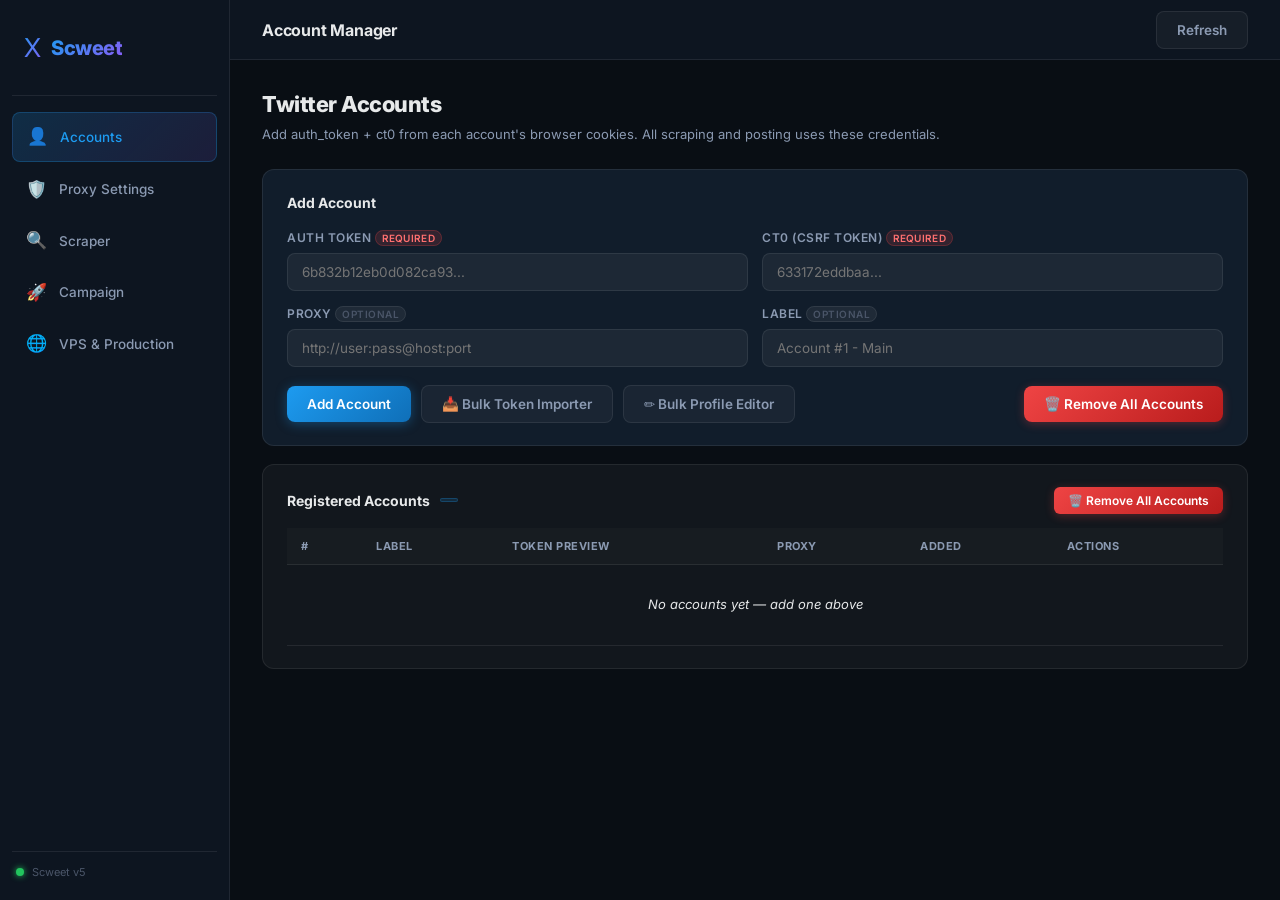
==== commit 9bb7acf3: "Add Remove All Accounts feature to accounts section" ====
--- a/dashboard/templates/index.html
+++ b/dashboard/templates/index.html
@@ -82,15 +82,33 @@
             <input type="text" id="inp-label" placeholder="Account #1 - Main" />
           </div>
         </div>
-        <div class="form-actions" style="display:flex;gap:10px;">
+        <div class="form-actions" style="display:flex;flex-wrap:wrap;gap:10px;align-items:center;">
           <button class="btn btn-primary" onclick="addAccount()">Add Account</button>
           <button class="btn btn-ghost" onclick="openBulkImportModal()">📥 Bulk Token Importer</button>
           <button class="btn btn-ghost" onclick="openBulkEditModal()">✏️ Bulk Profile Editor</button>
-        </div>
+          <button class="btn btn-danger" onclick="removeAllAccounts()" style="margin-left:auto;">🗑️ Remove All Accounts</button>
+        </div>
+      </div>
+
+      <!-- Bulk Profile Update Live Status Banner -->
+      <div id="bulk-profile-status-banner" style="display:none;margin-bottom:15px;background:rgba(37,99,235,0.1);border:1px solid #3b82f6;border-radius:10px;padding:14px 18px;color:#e2e8f0;">
+        <div style="display:flex;justify-content:space-between;align-items:center;margin-bottom:8px;">
+          <div style="display:flex;align-items:center;gap:10px;font-weight:600;color:#60a5fa;">
+            <span class="spinner" style="display:inline-block;width:14px;height:14px;border:2px solid #60a5fa;border-top-color:transparent;border-radius:50%;animation:spin 1s linear infinite;"></span>
+            <span id="bulk-profile-status-title">Updating Account Profiles...</span>
+          </div>
+          <span id="bulk-profile-status-count" style="font-size:12px;color:#94a3b8;">0 / 0</span>
+        </div>
+        <div id="bulk-profile-status-log" style="font-size:12px;color:#cbd5e1;font-family:monospace;white-space:pre-wrap;max-height:100px;overflow-y:auto;background:rgba(15,23,42,0.6);padding:8px;border-radius:6px;"></div>
       </div>
 
       <div class="card">
-        <div class="card-title">Registered Accounts <span class="counter" id="accounts-count">0</span></div>
+        <div style="display:flex;justify-content:space-between;align-items:center;margin-bottom:14px;">
+          <div class="card-title" style="margin:0;">Registered Accounts <span class="counter" id="accounts-count">0</span></div>
+          <button class="btn btn-danger btn-sm" onclick="removeAllAccounts()" style="font-size:12px;padding:6px 14px;border-radius:6px;display:flex;align-items:center;gap:6px;">
+            🗑️ Remove All Accounts
+          </button>
+        </div>
         <div class="table-wrap">
           <table class="data-table" id="accounts-table">
             <thead>
@@ -1267,9 +1285,15 @@
         <button onclick="closeBulkEditModal()"
           style="background:none;border:none;color:#94a3b8;font-size:1.5rem;cursor:pointer;">&times;</button>
       </div>
-      <p style="font-size:0.85rem;color:#94a3b8;margin-bottom:15px;">Update profile bio, location, or website URL for
+      <p style="font-size:0.85rem;color:#94a3b8;margin-bottom:15px;">Update profile display name, bio, location, or website URL for
         registered accounts.</p>
       <div class="form-grid form-grid-2">
+        <div class="form-group span-2">
+          <label>Display Name</label>
+          <input type="text" id="be-name"
+            style="width:100%;background:#0f172a;border:1px solid #334155;border-radius:8px;color:#fff;padding:8px;"
+            placeholder="Alex | Web3 Dev" />
+        </div>
         <div class="form-group span-2">
           <label>Bio / Description</label>
           <textarea id="be-bio" rows="2"
@@ -1288,6 +1312,16 @@
             style="width:100%;background:#0f172a;border:1px solid #334155;border-radius:8px;color:#fff;padding:8px;"
             placeholder="https://mywebsite.com" />
         </div>
+        <div class="form-group">
+          <label>🖼️ Profile Picture (Avatar)</label>
+          <input type="file" id="be-avatar" accept="image/png,image/jpeg,image/jpg,image/webp"
+            style="width:100%;background:#0f172a;border:1px solid #334155;border-radius:8px;color:#cbd5e1;padding:6px;font-size:0.85rem;" />
+        </div>
+        <div class="form-group">
+          <label>🚩 Header Banner</label>
+          <input type="file" id="be-banner" accept="image/png,image/jpeg,image/jpg,image/webp"
+            style="width:100%;background:#0f172a;border:1px solid #334155;border-radius:8px;color:#cbd5e1;padding:6px;font-size:0.85rem;" />
+        </div>
       </div>
       <div style="display:flex;justify-content:flex-end;gap:10px;margin-top:15px;">
         <button class="btn btn-ghost" onclick="closeBulkEditModal()">Cancel</button>
@@ -1299,7 +1333,7 @@
   <!-- TOAST -->
   <div class="toast-container" id="toast-container"></div>
 
-  <script src="/static/js/app.js?v=9"></script>
+  <script src="/static/js/app.js?v=20260821_2"></script>
 </body>
 
 </html>
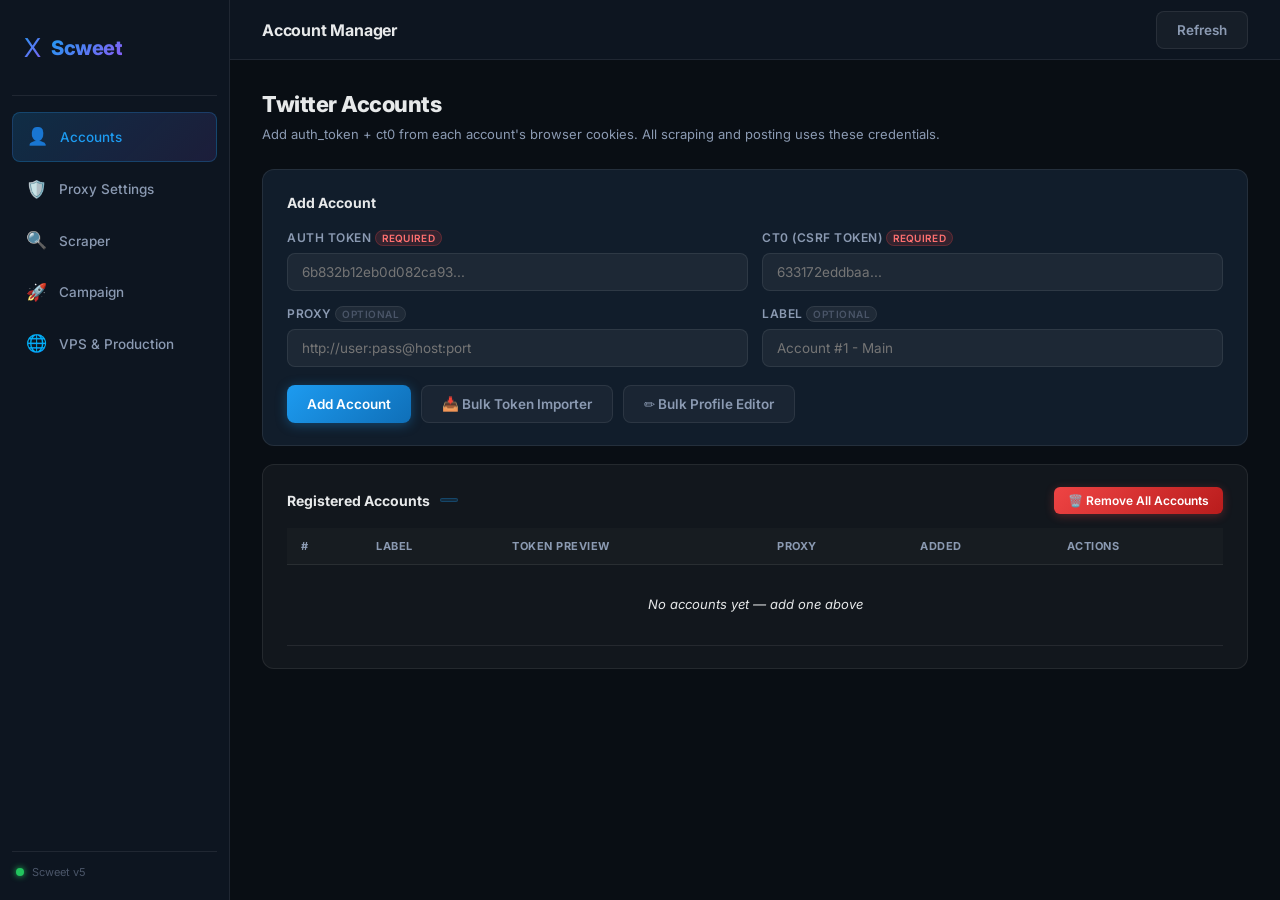
==== commit 0197e04b: "Keep single Remove All Accounts button on Registered Accounts table header" ====
--- a/dashboard/templates/index.html
+++ b/dashboard/templates/index.html
@@ -82,11 +82,10 @@
             <input type="text" id="inp-label" placeholder="Account #1 - Main" />
           </div>
         </div>
-        <div class="form-actions" style="display:flex;flex-wrap:wrap;gap:10px;align-items:center;">
+        <div class="form-actions" style="display:flex;gap:10px;">
           <button class="btn btn-primary" onclick="addAccount()">Add Account</button>
           <button class="btn btn-ghost" onclick="openBulkImportModal()">📥 Bulk Token Importer</button>
           <button class="btn btn-ghost" onclick="openBulkEditModal()">✏️ Bulk Profile Editor</button>
-          <button class="btn btn-danger" onclick="removeAllAccounts()" style="margin-left:auto;">🗑️ Remove All Accounts</button>
         </div>
       </div>
 
